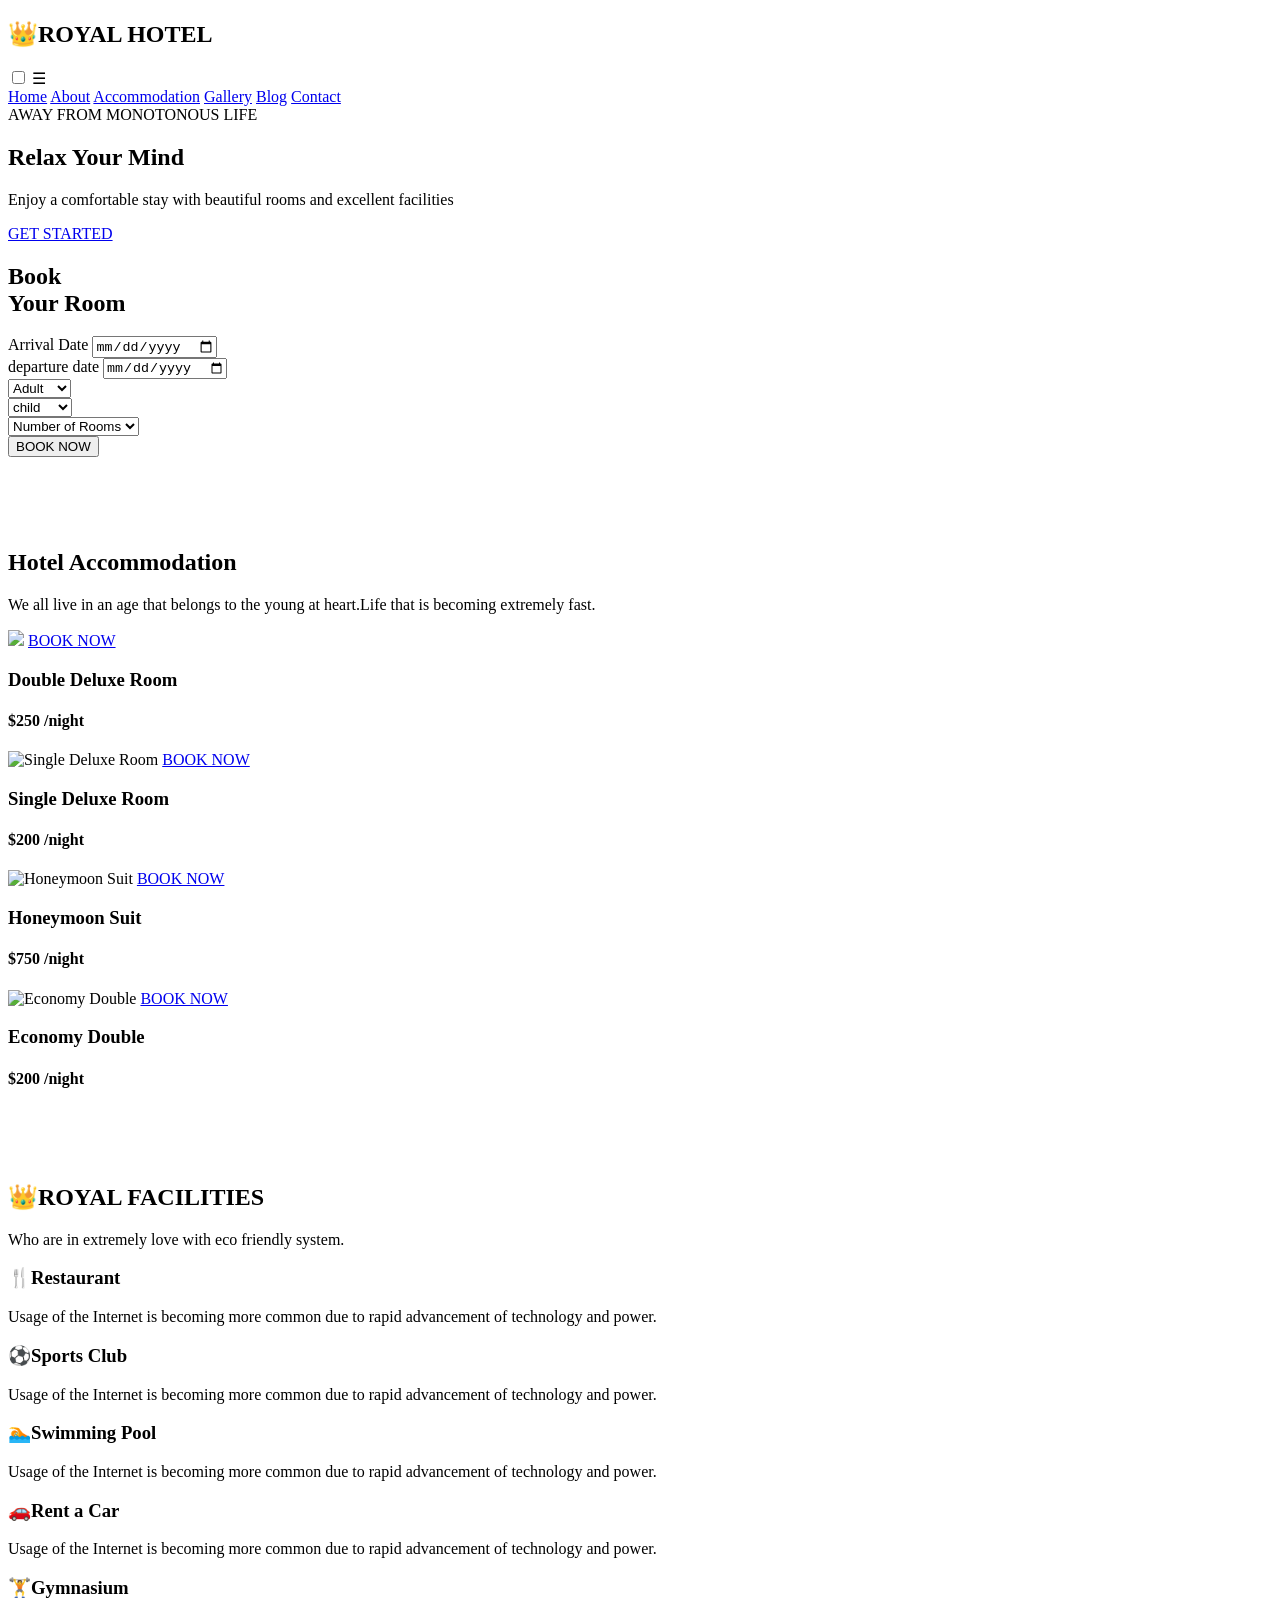
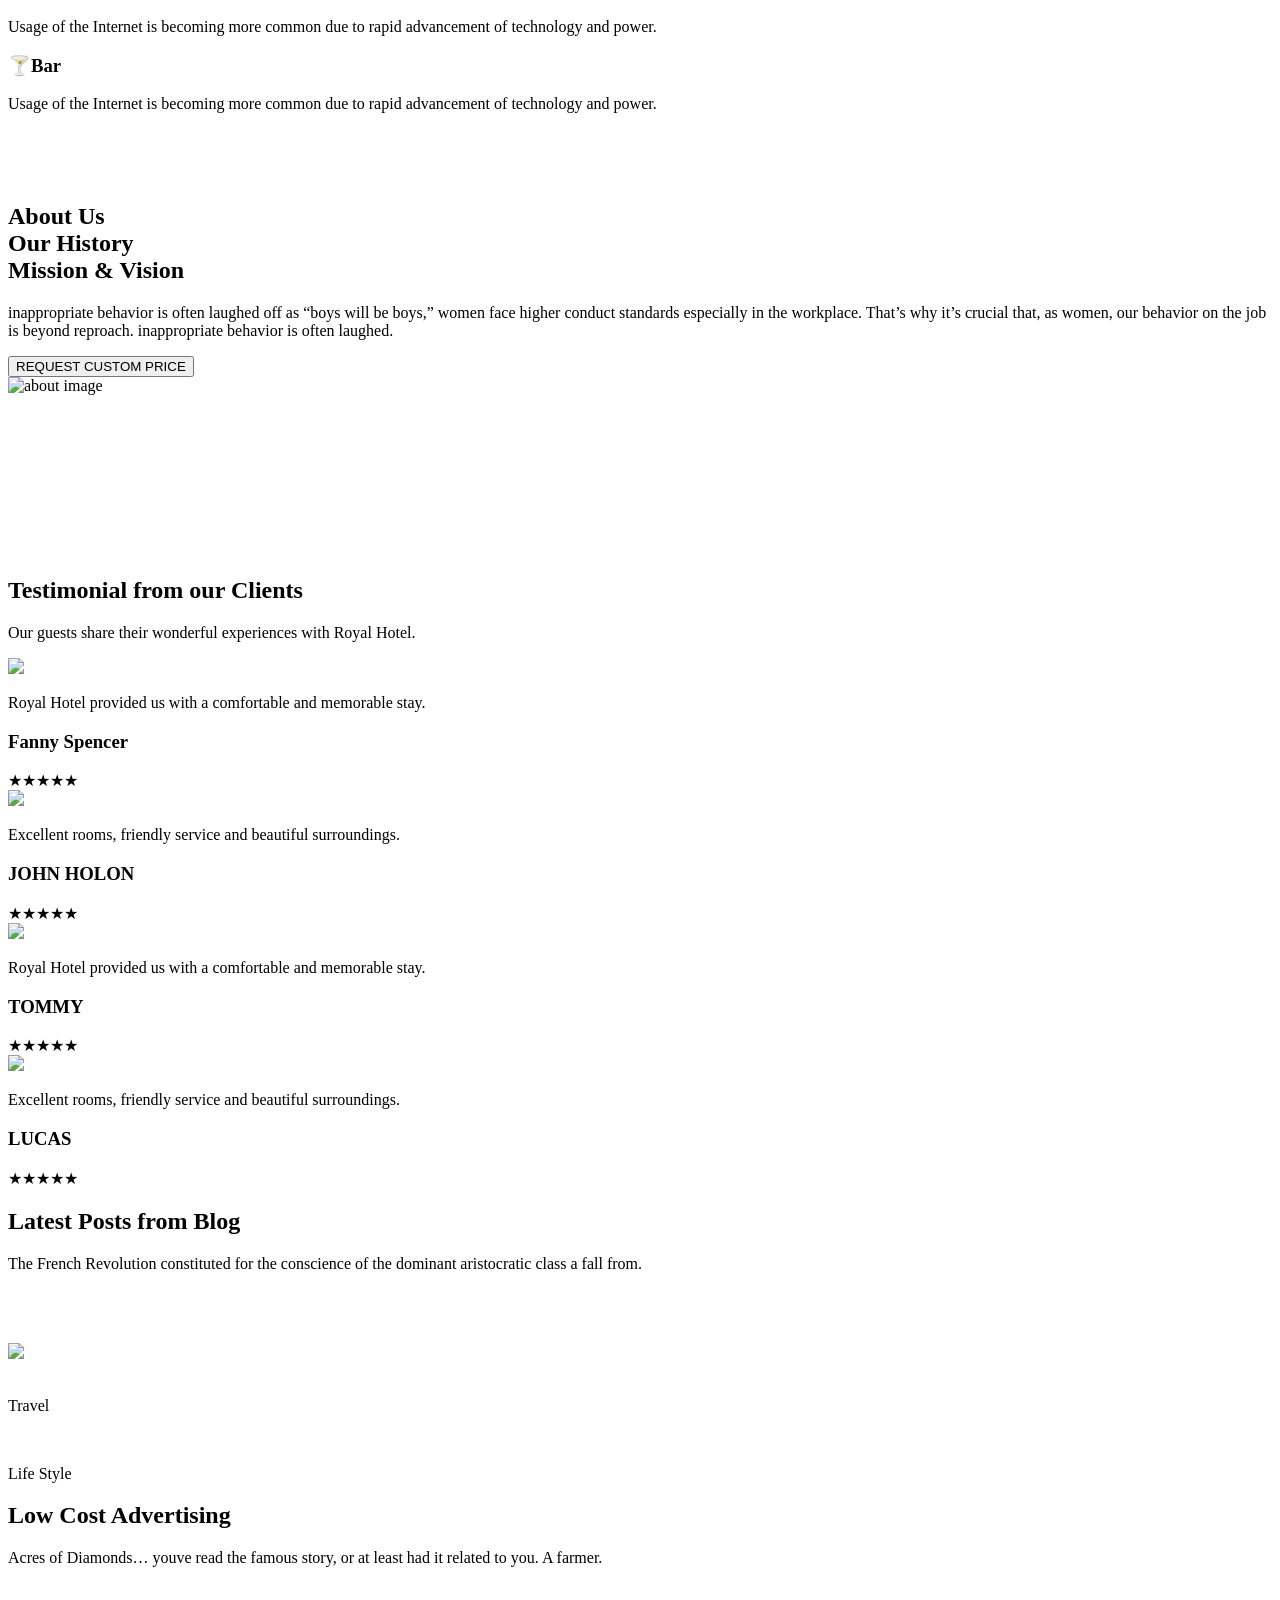
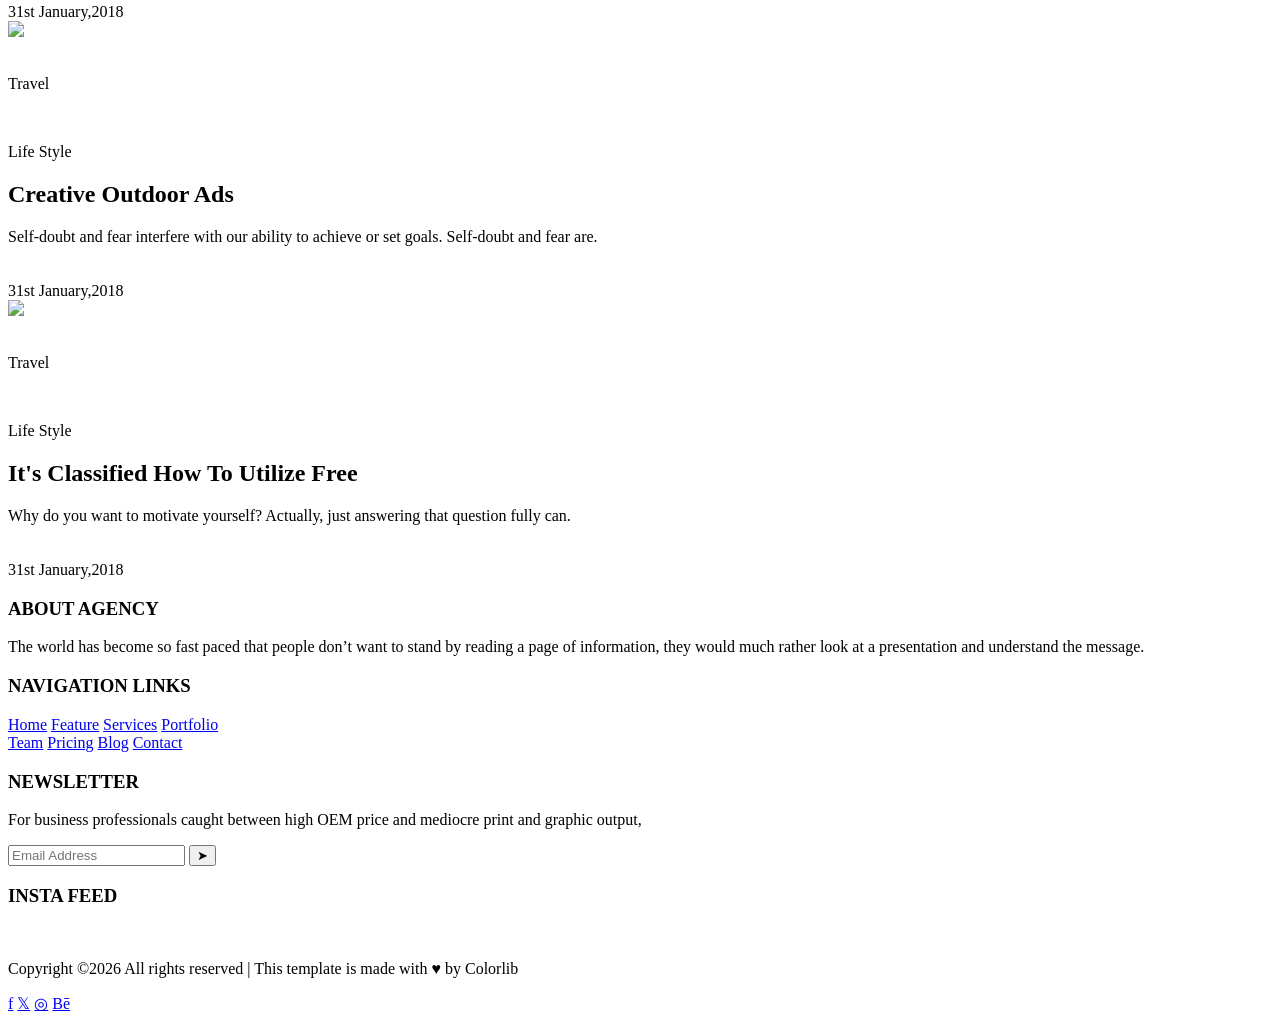
==== index.html @ 791e4717 "Add files via upload" ====
<!DOCTYPE html>
<html lang="en">
<head>
    <meta charset="UTF-8">
    <meta name="viewport" content="width=device-width, initial-scale=1.0">
    <title>ROYAL HOTEl</title>
    <link rel="stylesheet" href="css folder/style.css">
    <link rel="icon" type="image/png" sizes="512X512" href="https://thumbs.dreamstime.com/b/golden-crown-elegant-gold-metal-royal-crowning-transparent-background-vector-realistic-wealth-imperial-jewelry-royalty-159243410.jpg">

</head>
<body>
    <header>
        <nav class="Navbar">
            <div class="logo">
                <h2>👑ROYAL HOTEL</h2>
            </div>
            <input type="checkbox" id="menu-toggle">

    <label for="menu-toggle" class="hamburger">☰</label>

            <div class="navbar">
            <a href="index.html">Home</a> 
            <a href="about.html">About</a>
            <a href="accomandation.html">Accommodation</a>
            <a href="gallery.html">Gallery</a>
            <a href="blog.html">Blog</a>
            <a href="contact.html">Contact</a>
            </div>
        </nav>
</header>
<section class="hero">
    <div class="hero-content">
        AWAY FROM MONOTONOUS LIFE
    <h1>Relax Your Mind</h1>
    <p>Enjoy a comfortable stay with beautiful rooms and excellent facilities</p>
    <a href="#" class="hero-btn">GET STARTED</a>
    </div>
</section>

<section class="booking-box">
    <div class="booking-title">
        <h2>Book<br>Your Room</h2>
    </div>
    <div class="booking-field">
        <label>Arrival Date</label>
        <input type="date">
    </div>
    <div class="booking-field">
    <label>departure date</label>
    <input type="date">
</div>
    <div class="booking-field">
        <select>
            <option>Adult</option>
            <option>1 adult</option>
            <option>2 adult</option>
            <option>3 adult</option>
        </select>
    </div>
    <div class="booking-field">
        <select>
            <option>child</option>
            <option>1 Child</option>
            <option>2 Child</option>
        </select>
    </div>
    <div class="booking-field">
        <select>
            <option>Number of Rooms</option>
            <option>1 rooms</option>
            <option>2 rooms</option>
            <option>3 rooms</option>
        </select>
    </div>
    <button class="book-bts">BOOK NOW</button>
</section>
<br><br><br><br>
<section class="accommodation">
    <div class="section-title">
        <h2>Hotel Accommodation</h2>
        <p> We all live in an age that belongs to the young at heart.Life that is becoming extremely fast.</p>
     </div>
     <div class="room-container">
        <!-- ROOM 1 -->
         <div class="room">
            <div class="room-image">
            <img src="https://technext.github.io/royal/image/room1.jpg">
            <a href="Accommodation.html" class="book-btn">BOOK NOW</a> </div>

            <div class="room-details">

                <h3>Double Deluxe Room</h3>

                <h4>$250 <span>/night</span></h4>

            </div>

        </div>


        <!-- ROOM 2 -->

        <div class="room">

            <div class="room-image">

                <img src="https://technext.github.io/royal/image/room2.jpg"
                    alt="Single Deluxe Room">

                <a href="Accommodation.html" class="book-btn">
                    BOOK NOW
                </a>

            </div>

            <div class="room-details">

                <h3>Single Deluxe Room</h3>

                <h4>$200 <span>/night</span></h4>

            </div>

        </div>


        <!-- ROOM 3 -->

        <div class="room">

            <div class="room-image">

                <img src="https://technext.github.io/royal/image/room3.jpg"
                    alt="Honeymoon Suit">

                <a href="Accommodation.html" class="book-btn">
                    BOOK NOW
                </a>

            </div>

            <div class="room-details">

                <h3>Honeymoon Suit</h3>

                <h4>$750 <span>/night</span></h4>

            </div>

        </div>


        <!-- ROOM 4 -->

        <div class="room">

            <div class="room-image">

                <img src="https://technext.github.io/royal/image/room4.jpg"
                    alt="Economy Double">

                <a href="Accommodation.html" class="book-btn">
                    BOOK NOW
                </a>

            </div>

            <div class="room-details">

                <h3>Economy Double</h3>

                <h4>$200 <span>/night</span></h4>

            </div>

        </div>

    </div>
</section>
<br><br><br>
<section class="facilities">

    <div class="section-title">
        <h2>👑ROYAL FACILITIES</h2>
        <p>Who are in extremely love with eco friendly system.</p>
    </div>

    <div class="facilities-container">

        <div class="facility-card">
            <h3>🍴Restaurant</h3>
            <p>Usage of the Internet is becoming more common due to rapid advancement of technology and power.</p>
        </div>

        <div class="facility-card">
            <h3>⚽Sports Club</h3>
            <p>Usage of the Internet is becoming more common due to rapid advancement of technology and power.</p>
        </div>

        <div class="facility-card">
            <h3>🏊Swimming Pool</h3>
            <p>Usage of the Internet is becoming more common due to rapid advancement of technology and power.</p>
        </div>

        <div class="facility-card">
            <h3>🚗Rent a Car</h3>
            <p>Usage of the Internet is becoming more common due to rapid advancement of technology and power.</p>
        </div>

        <div class="facility-card">
            <h3>🏋️Gymnasium</h3>
            <p>Usage of the Internet is becoming more common due to rapid advancement of technology and power.</p>
        </div>

        <div class="facility-card">
            <h3>🍸Bar</h3>
            <p>Usage of the Internet is becoming more common due to rapid advancement of technology and power.</p>
        </div>
    </div>
</section><br><br><br>
<section class="about-section">
        <div class="about-content">
            <h1>About Us<br>Our History<br>Mission & Vision</h1>
<p>inappropriate behavior is often laughed off as “boys will be boys,” women face higher conduct standards especially in the workplace. That’s why it’s crucial that, as women, our behavior on the job is beyond reproach. inappropriate behavior is often laughed.</p>
    <button>REQUEST CUSTOM PRICE</button>
</div>
<div class="about-image">
<img src="https://technext.github.io/royal/image/about_bg.jpg" alt="about image">
</div>
</section><br><br><br><br><br><br><br><br><br>
<!-- TESTIMONIAL SECTION -->
    <section class="testimonial-section">
        <h1>Testimonial from our Clients</h1>
        <p class="subtitle">
            Our guests share their wonderful experiences with Royal Hotel.
        </p>

        <div class="testimonial-container">

            <div class="testimonial">
                <img src="https://encrypted-tbn0.gstatic.com/images?q=tbn:ANd9GcQZKbvageP5Y-H7W34p2AXwtTNGCJz4rRHNOtoVUEqYRQ&s=10">

                <div>
                    <p>
                        Royal Hotel provided us with a comfortable
                        and memorable stay.
                    </p>

                    <h3>Fanny Spencer</h3>

                    <div class="stars">★★★★★</div>
                </div>
            </div>


            <div class="testimonial">
                <img src="https://encrypted-tbn0.gstatic.com/images?q=tbn:ANd9GcSIEPT-XZ0g7rUNwtc0M5RlXkmaRQcTiWwbFfFu0ZdLd2TphRzA-XcFHOs&s=10">

                <div>
                    <p>
                        Excellent rooms, friendly service and
                        beautiful surroundings.
                    </p>

                    <h3>JOHN HOLON</h3>

                    <div class="stars">★★★★★</div>
                </div>
            </div>

        </div>
        <div class="testimonial-container">

            <div class="testimonial">
                <img src="https://encrypted-tbn0.gstatic.com/images?q=tbn:ANd9GcQZKbvageP5Y-H7W34p2AXwtTNGCJz4rRHNOtoVUEqYRQ&s=10">

                <div>
                    <p>
                        Royal Hotel provided us with a comfortable
                        and memorable stay.
                    </p>

                    <h3>TOMMY</h3>

                    <div class="stars">★★★★★</div>
                </div>
            </div>


            <div class="testimonial">
                <img src="https://encrypted-tbn0.gstatic.com/images?q=tbn:ANd9GcSIEPT-XZ0g7rUNwtc0M5RlXkmaRQcTiWwbFfFu0ZdLd2TphRzA-XcFHOs&s=10">

                <div>
                    <p>
                        Excellent rooms, friendly service and
                        beautiful surroundings.
                    </p>

                    <h3>LUCAS</h3>

                    <div class="stars">★★★★★</div>
                </div>
            </div>

        </div>
    </section>
<!-- LATEST POSTS SECTION -->
    <section class="blog-section">

        <h1>Latest Posts from Blog</h1>

        <p class="subtitle">
            The French Revolution constituted for the conscience of the dominant aristocratic class a fall from.
        </p><br><br><br>

        <div class="blog-container">

            <div class="blog-card">
                <img src="../ROYAL HOTEL/image3.jpeg"><br><br>

                <p>Travel</p> &nbsp;&nbsp; <p>Life Style</p>

                <h2>Low Cost Advertising</h2>

                <span>
                    Acres of Diamonds… youve read the famous story, or at least had it related to you. A farmer.
                </span><br><br><br>
                <span>31st January,2018</span>
            </div>


            <div class="blog-card">
                <img src="https://img.magnific.com/premium-photo/people-summer-holidays-travel-tourism-vacation-concept-woman-swimsuit-sun-hat-from-back-maldives-beach-with-bungalow-background_380164-130097.jpg?semt=ais_hybrid&w=740&q=80"><br><br>

                <p>Travel</p> &nbsp;&nbsp; <p>Life Style</p>

                <h2>Creative Outdoor Ads</h2>

                <span>
                    Self-doubt and fear interfere with our ability to achieve or set goals. Self-doubt and fear are.
                </span><br><br><br>
                <span>31st January,2018</span>
            </div>


            <div class="blog-card">
                <img src="https://encrypted-tbn0.gstatic.com/images?q=tbn:ANd9GcT7RLodJbFkqCrt1FrTlxUYjIrcX0RLRGYCUlT-iMs_1HzHIFR9_eSg6_Q&s=10"><br><br>

                <p>Travel</p> &nbsp;&nbsp; <p>Life Style</p>

                <h2>It's Classified How To Utilize Free</h2>

                <span>
                    Why do you want to motivate yourself? Actually, just answering that question fully can.
                </span><br><br><br>
                <span>31st January,2018</span>
            </div>

        </div>

    </section>
    
    <footer class="footer">
    <div class="footer-container">

        <!-- About -->
        <div class="footer-col">
            <h3>ABOUT AGENCY</h3>
            <p>
                The world has become so fast paced that people don’t want
                to stand by reading a page of information, they would much
                rather look at a presentation and understand the message.
            </p>
        </div>

        <!-- Navigation -->
        <div class="footer-col">
            <h3>NAVIGATION LINKS</h3>

            <div class="footer-links">
                <div>
                    <a href="#">Home</a>
                    <a href="#">Feature</a>
                    <a href="#">Services</a>
                    <a href="#">Portfolio</a>
                </div>

                <div>
                    <a href="#">Team</a>
                    <a href="#">Pricing</a>
                    <a href="#">Blog</a>
                    <a href="#">Contact</a>
                </div>
            </div>
        </div>

        <!-- Newsletter -->
        <div class="footer-col">
            <h3>NEWSLETTER</h3>

            <p>
                For business professionals caught between high OEM price
                and mediocre print and graphic output,
            </p>

            <div class="newsletter">
                <input type="email" placeholder="Email Address">
                <button>➤</button>
            </div>
        </div>

        <!-- Instagram -->
        <div class="footer-col">
            <h3>INSTA FEED</h3>

            <div class="insta-feed">
                <img src="https://technext.github.io/royal/image/instagram/Image-01.jpg" alt="">
                <img src="https://images.stockcake.com/public/1/b/c/1bc24f9c-3f1e-4a32-844a-bb99b4add883_large/kids-enjoying-nature-stockcake.jpg" alt="">
                <img src="https://experiencemyindia.com/wp-content/uploads/2024/11/Taj-Mahal-Agra.jpg" alt="">
                <img src="https://technext.github.io/royal/image/elements/g6.jpg" alt="">
                <img src="https://www.shutterstock.com/image-photo/enjoy-nature-beauty-young-man-260nw-1652056141.jpg" alt="">
                <img src="https://images.stockcake.com/public/9/b/b/9bbe9502-faf6-466a-9438-186e28ea3f13_large/sunrise-mountain-vista-stockcake.jpg" alt="">
                <img src="https://i.pinimg.com/736x/48/69/5f/48695fa3916fba60287be5e49d8ce183.jpg" alt="">
                <img src="https://encrypted-tbn0.gstatic.com/images?q=tbn:ANd9GcTcVfZxLSR0AJ25x2Cvs2iNVqZzNJvycqfra3d4AbKEPQ&s=10" alt="">
            </div>
        </div>

    </div>

    <div class="footer-bottom">
        <p>
            Copyright ©2026 All rights reserved | This template is made with
            ♥ by <span>Colorlib</span>
        </p>

        <div class="social">
            <a href="#">f</a>
            <a href="#">𝕏</a>
            <a href="#">◎</a>
            <a href="#">Bē</a>
        </div>
    </div>
</footer>
</body>
</html>
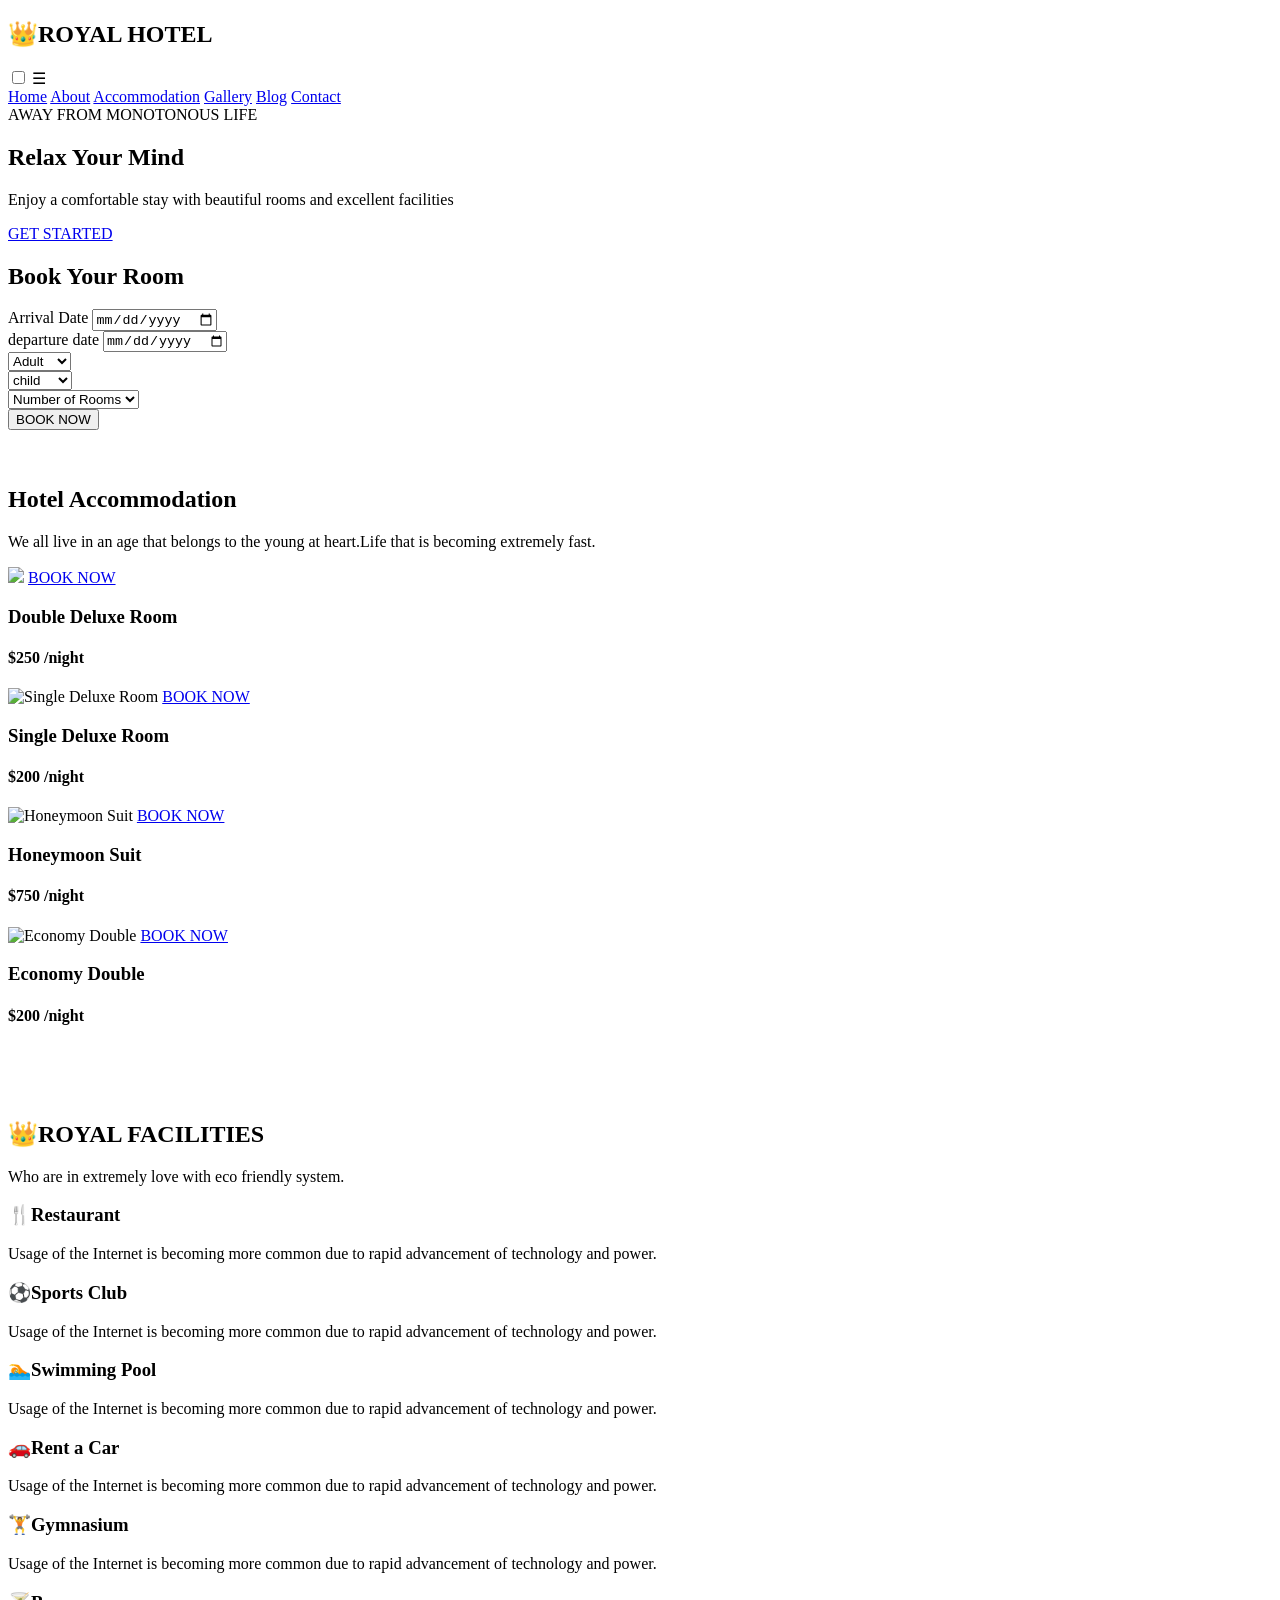
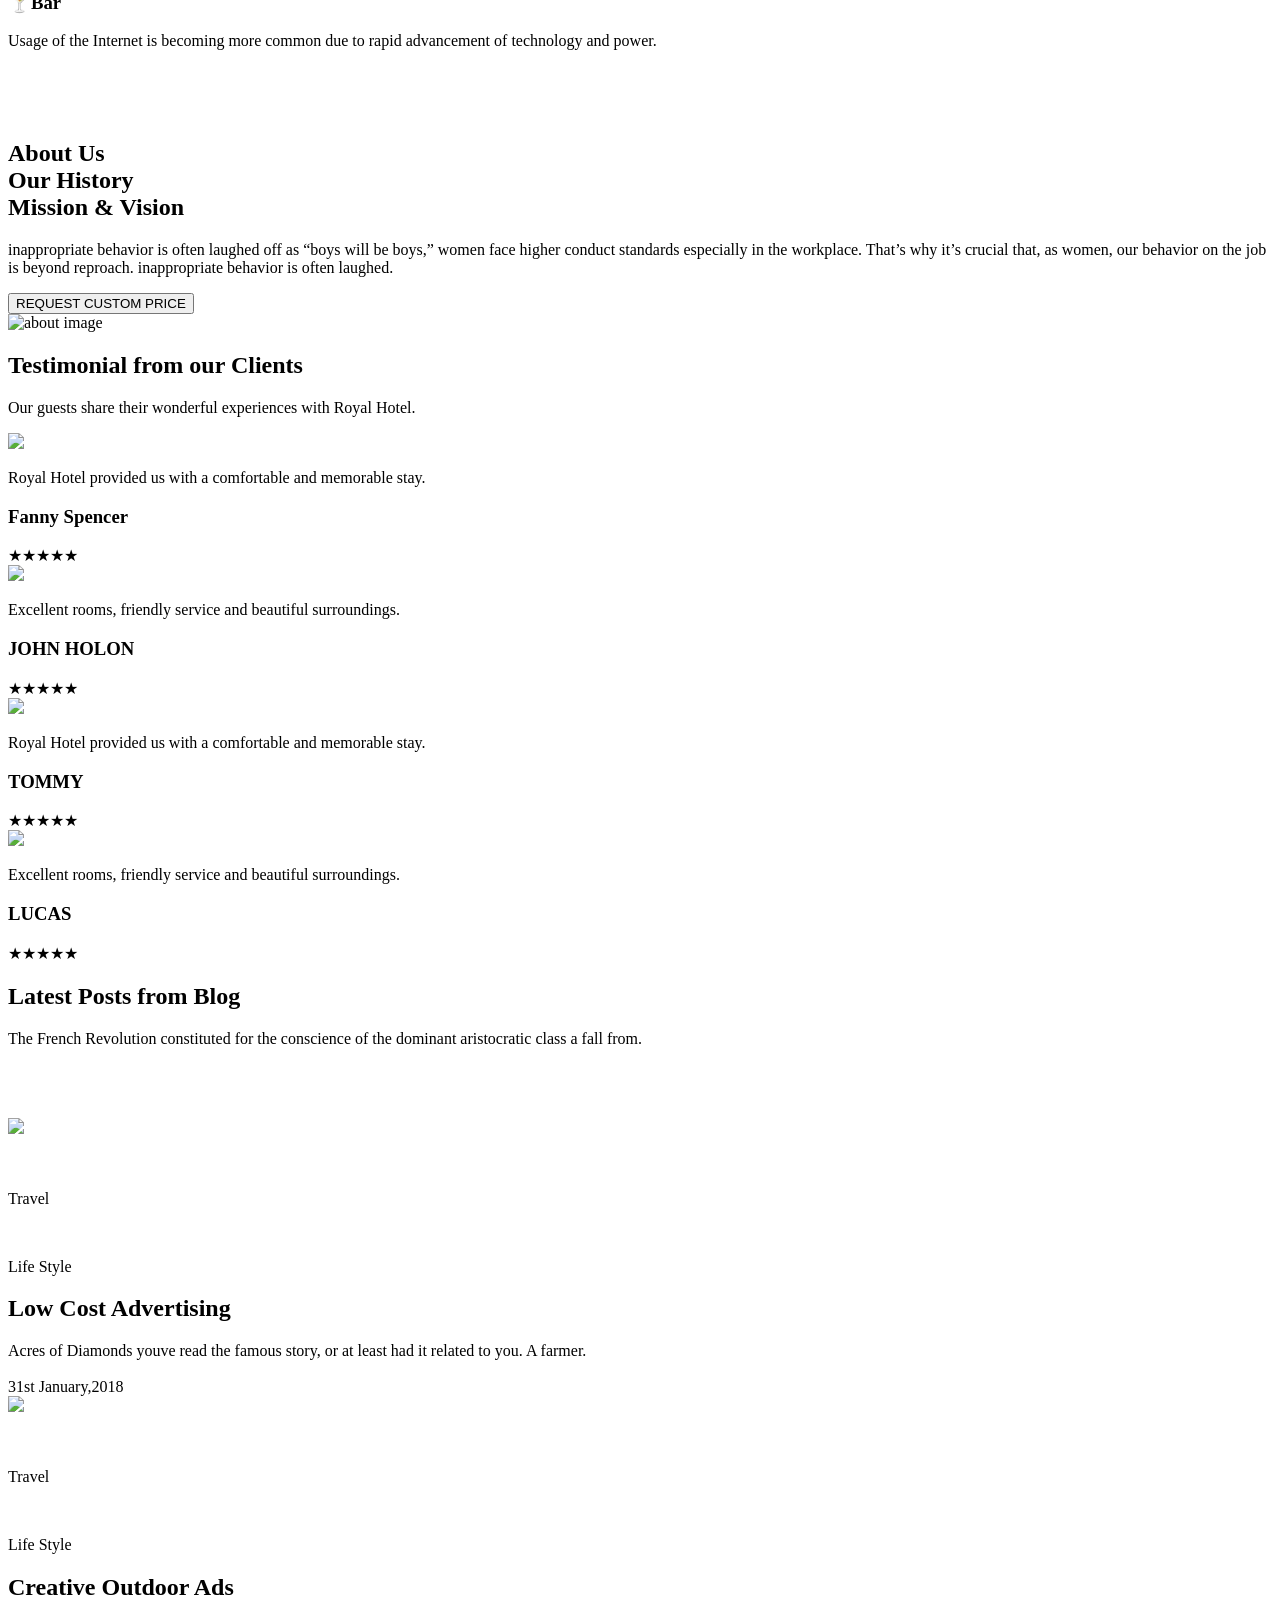
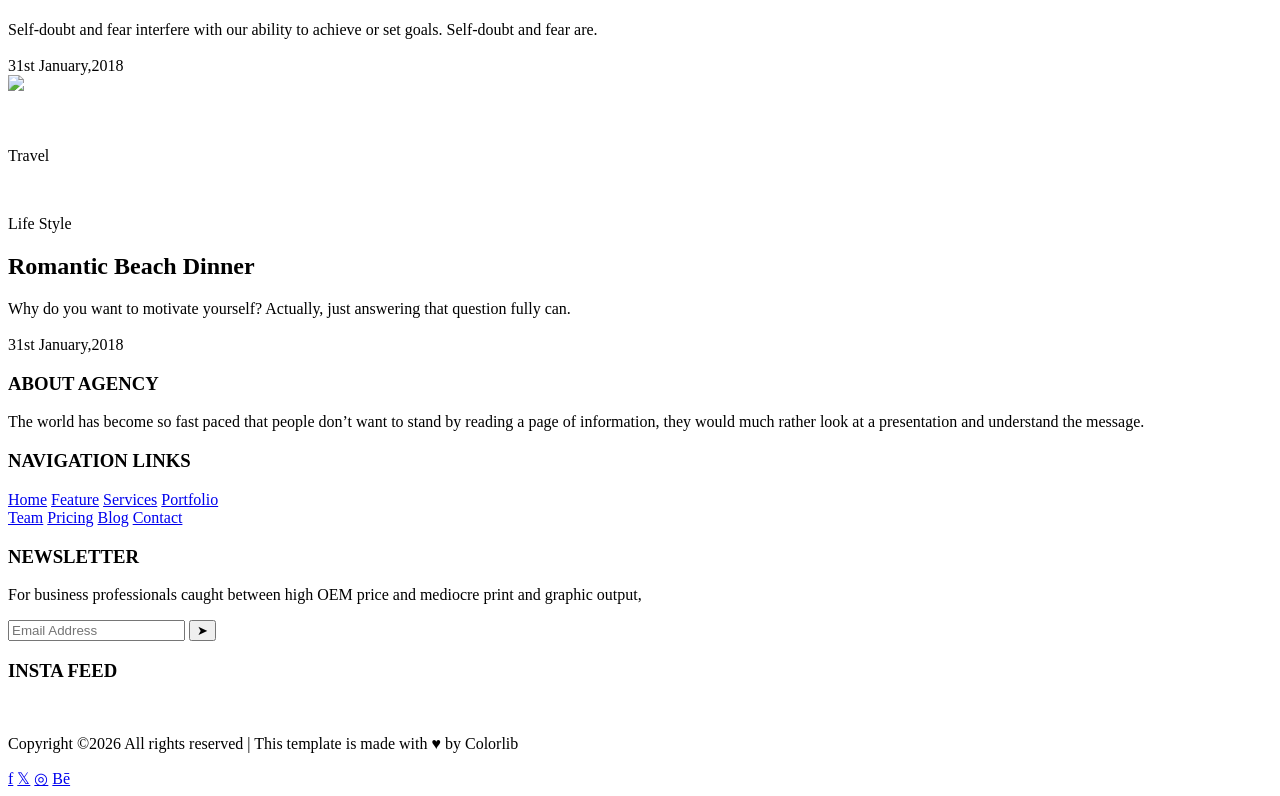
==== commit 3a1affd6: "Add files via upload" ====
--- a/index.html
+++ b/index.html
@@ -39,7 +39,7 @@
 
 <section class="booking-box">
     <div class="booking-title">
-        <h2>Book<br>Your Room</h2>
+        <h2>Book Your Room</h2>
     </div>
     <div class="booking-field">
         <label>Arrival Date</label>
@@ -74,7 +74,7 @@
     </div>
     <button class="book-bts">BOOK NOW</button>
 </section>
-<br><br><br><br>
+<br><br>
 <section class="accommodation">
     <div class="section-title">
         <h2>Hotel Accommodation</h2>
@@ -86,7 +86,6 @@
             <div class="room-image">
             <img src="https://technext.github.io/royal/image/room1.jpg">
             <a href="Accommodation.html" class="book-btn">BOOK NOW</a> </div>
-
             <div class="room-details">
 
                 <h3>Double Deluxe Room</h3>
@@ -218,6 +217,7 @@
         </div>
     </div>
 </section><br><br><br>
+
 <section class="about-section">
         <div class="about-content">
             <h1>About Us<br>Our History<br>Mission & Vision</h1>
@@ -225,9 +225,11 @@
     <button>REQUEST CUSTOM PRICE</button>
 </div>
 <div class="about-image">
-<img src="https://technext.github.io/royal/image/about_bg.jpg" alt="about image">
-</div>
-</section><br><br><br><br><br><br><br><br><br>
+  <img src="https://technext.github.io/royal/image/about_bg.jpg" alt="about image">
+</div>  
+</section>
+
+
 <!-- TESTIMONIAL SECTION -->
     <section class="testimonial-section">
         <h1>Testimonial from our Clients</h1>
@@ -304,7 +306,8 @@
 
         </div>
     </section>
-<!-- LATEST POSTS SECTION -->
+
+    <!-- LATEST POSTS SECTION -->
     <section class="blog-section">
 
         <h1>Latest Posts from Blog</h1>
@@ -316,21 +319,21 @@
         <div class="blog-container">
 
             <div class="blog-card">
-                <img src="../ROYAL HOTEL/image3.jpeg"><br><br>
+                <img src="../ROYAL HOTEL/assets/image3.png"><br><br><br>
 
                 <p>Travel</p> &nbsp;&nbsp; <p>Life Style</p>
 
                 <h2>Low Cost Advertising</h2>
 
                 <span>
-                    Acres of Diamonds… youve read the famous story, or at least had it related to you. A farmer.
-                </span><br><br><br>
+                    Acres of Diamonds youve read the famous story, or at least had it related to you. A farmer.
+                </span><br><br>
                 <span>31st January,2018</span>
             </div>
 
 
             <div class="blog-card">
-                <img src="https://img.magnific.com/premium-photo/people-summer-holidays-travel-tourism-vacation-concept-woman-swimsuit-sun-hat-from-back-maldives-beach-with-bungalow-background_380164-130097.jpg?semt=ais_hybrid&w=740&q=80"><br><br>
+                <img src="https://img.magnific.com/premium-photo/people-summer-holidays-travel-tourism-vacation-concept-woman-swimsuit-sun-hat-from-back-maldives-beach-with-bungalow-background_380164-130097.jpg?semt=ais_hybrid&w=740&q=80"><br><br><br>
 
                 <p>Travel</p> &nbsp;&nbsp; <p>Life Style</p>
 
@@ -338,21 +341,21 @@
 
                 <span>
                     Self-doubt and fear interfere with our ability to achieve or set goals. Self-doubt and fear are.
-                </span><br><br><br>
+                </span><br><br>
                 <span>31st January,2018</span>
             </div>
 
 
             <div class="blog-card">
-                <img src="https://encrypted-tbn0.gstatic.com/images?q=tbn:ANd9GcT7RLodJbFkqCrt1FrTlxUYjIrcX0RLRGYCUlT-iMs_1HzHIFR9_eSg6_Q&s=10"><br><br>
+                <img src="https://encrypted-tbn0.gstatic.com/images?q=tbn:ANd9GcT7RLodJbFkqCrt1FrTlxUYjIrcX0RLRGYCUlT-iMs_1HzHIFR9_eSg6_Q&s=10"><br><br><br>
 
                 <p>Travel</p> &nbsp;&nbsp; <p>Life Style</p>
 
-                <h2>It's Classified How To Utilize Free</h2>
+                <h2>Romantic Beach Dinner</h2>
 
                 <span>
                     Why do you want to motivate yourself? Actually, just answering that question fully can.
-                </span><br><br><br>
+                </span><br><br>
                 <span>31st January,2018</span>
             </div>
 
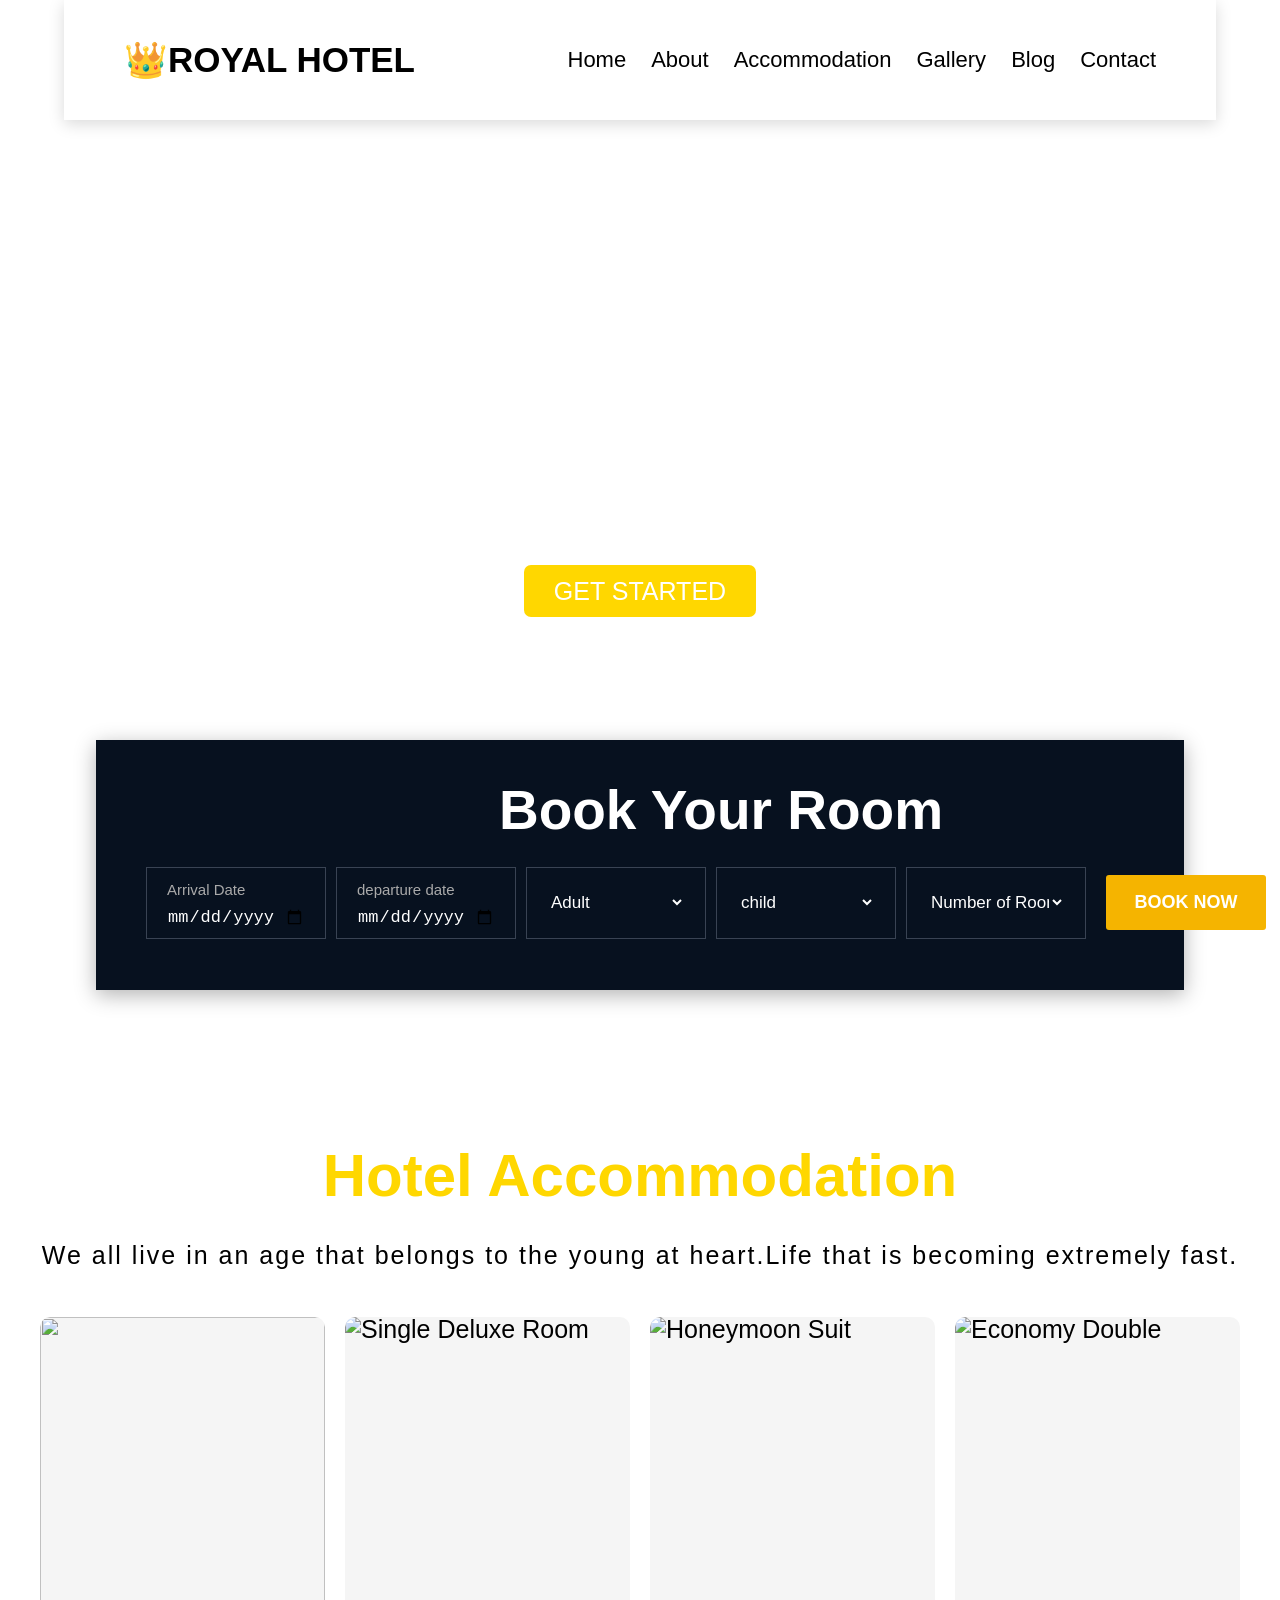
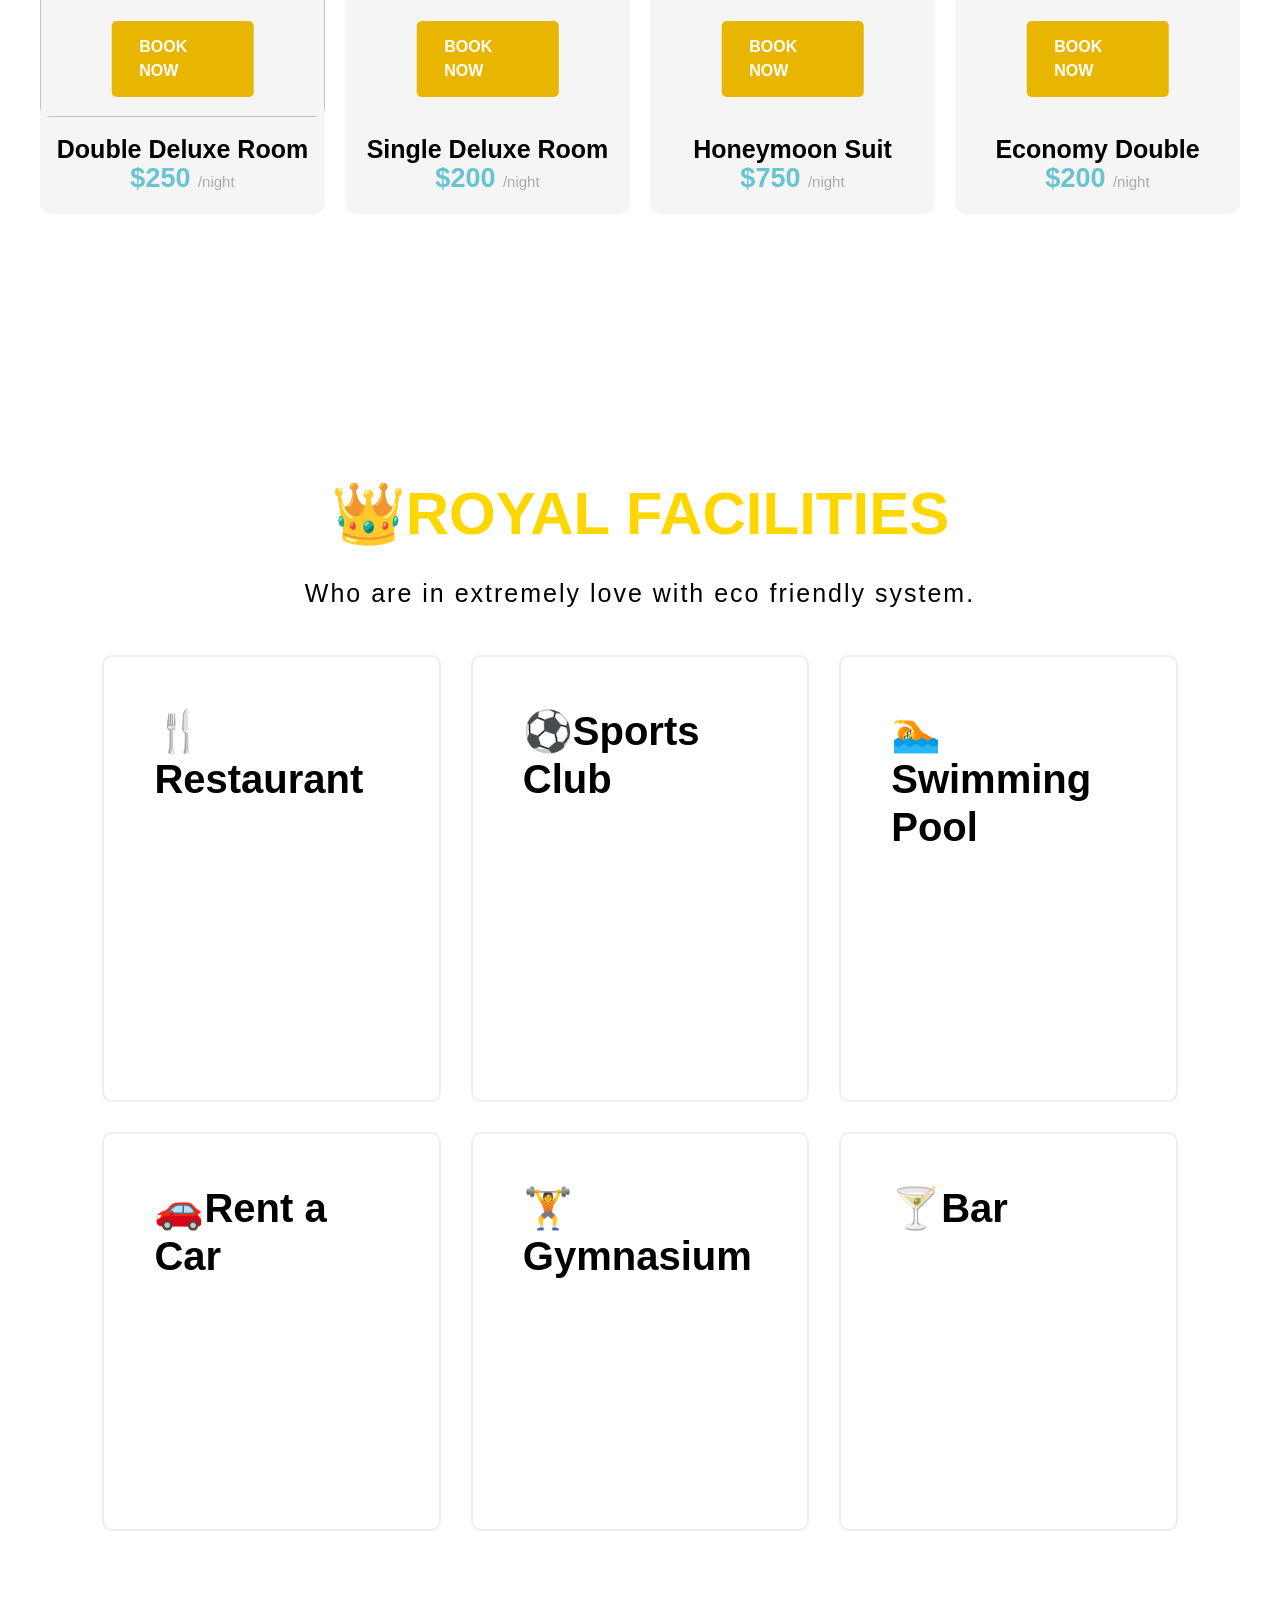
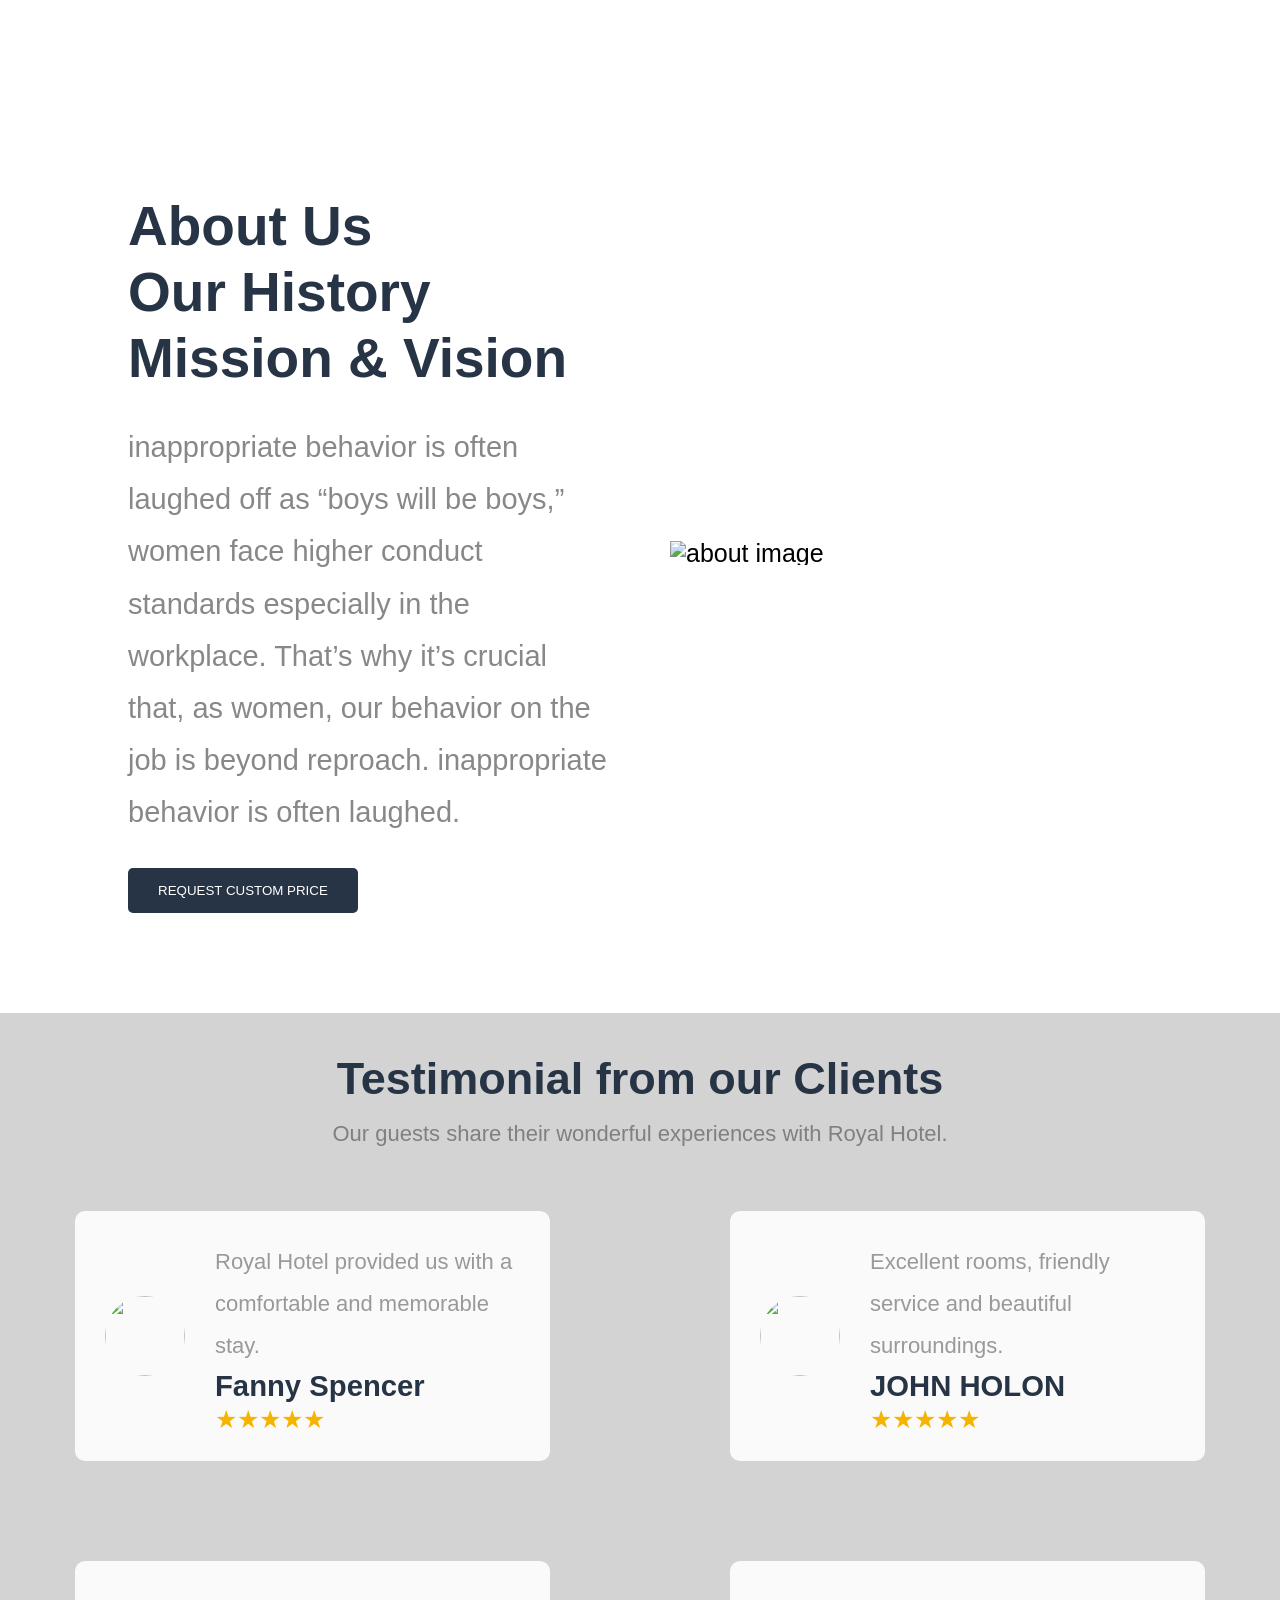
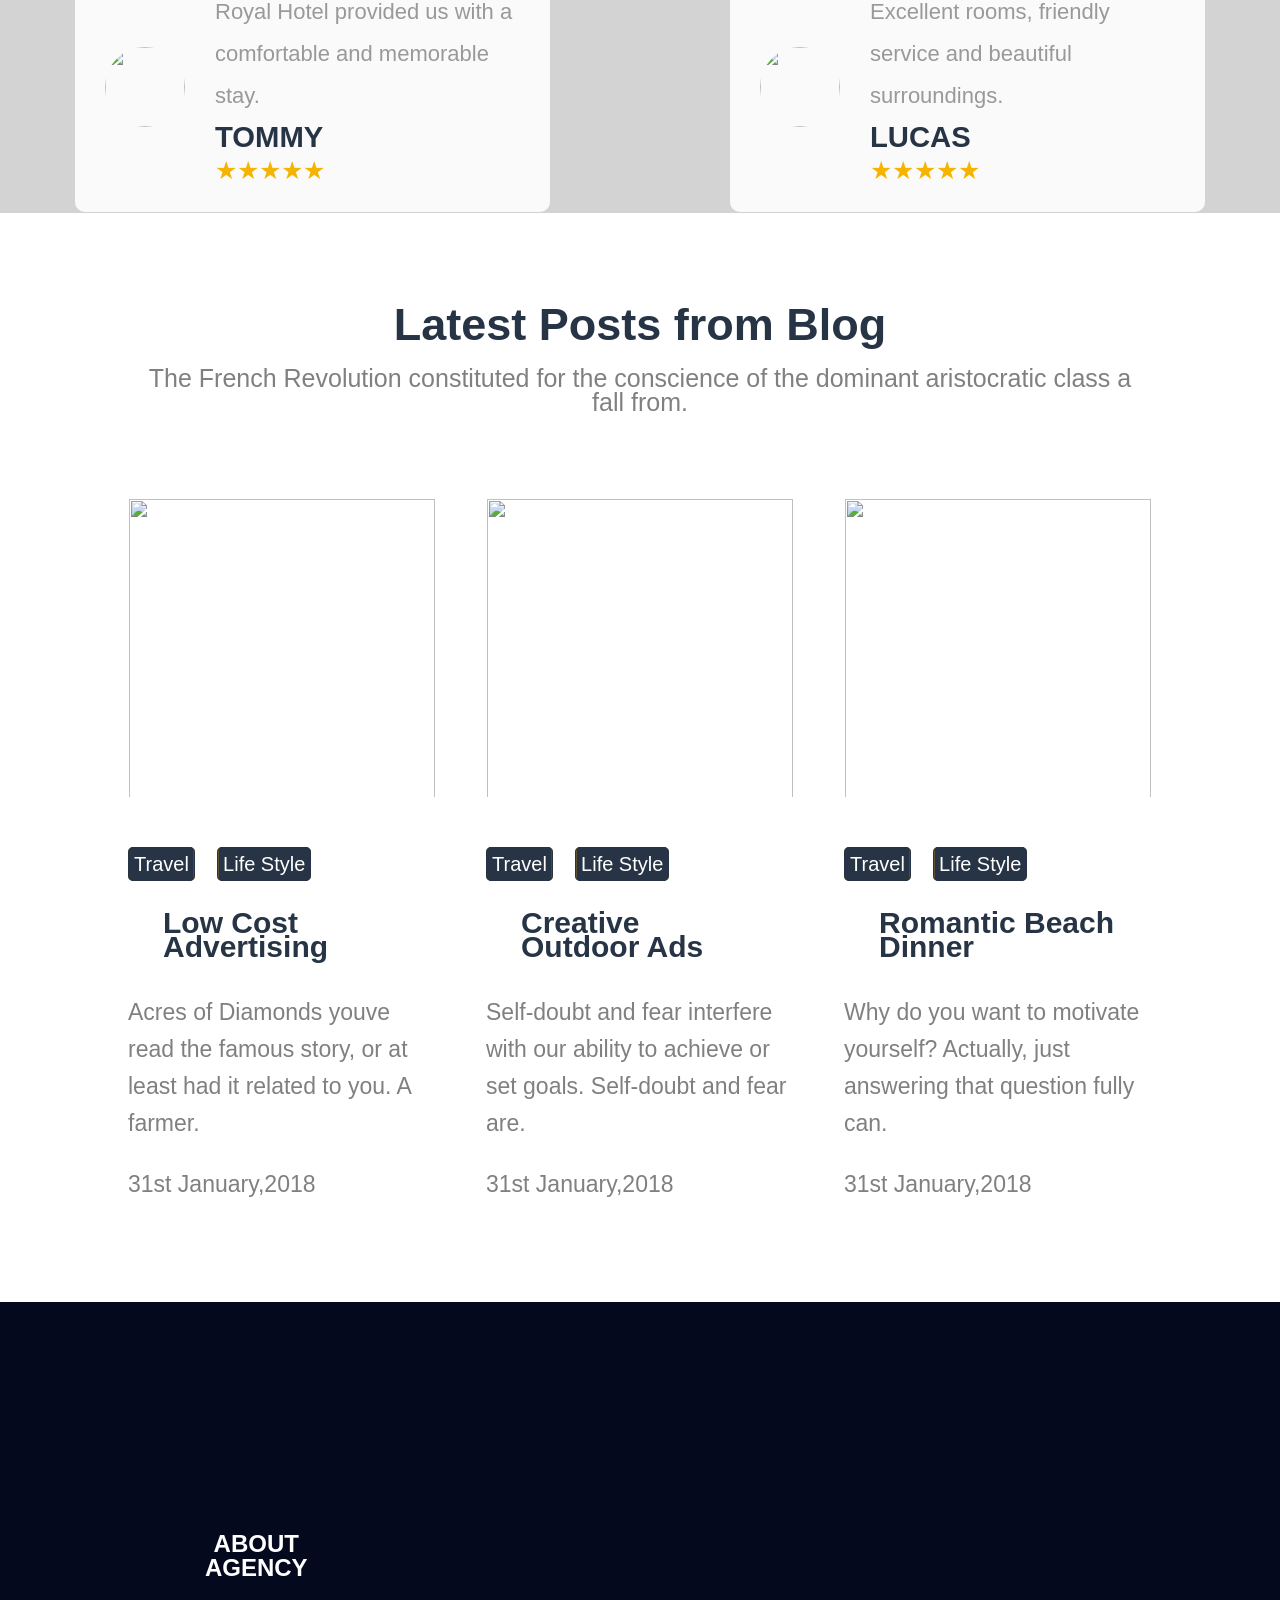
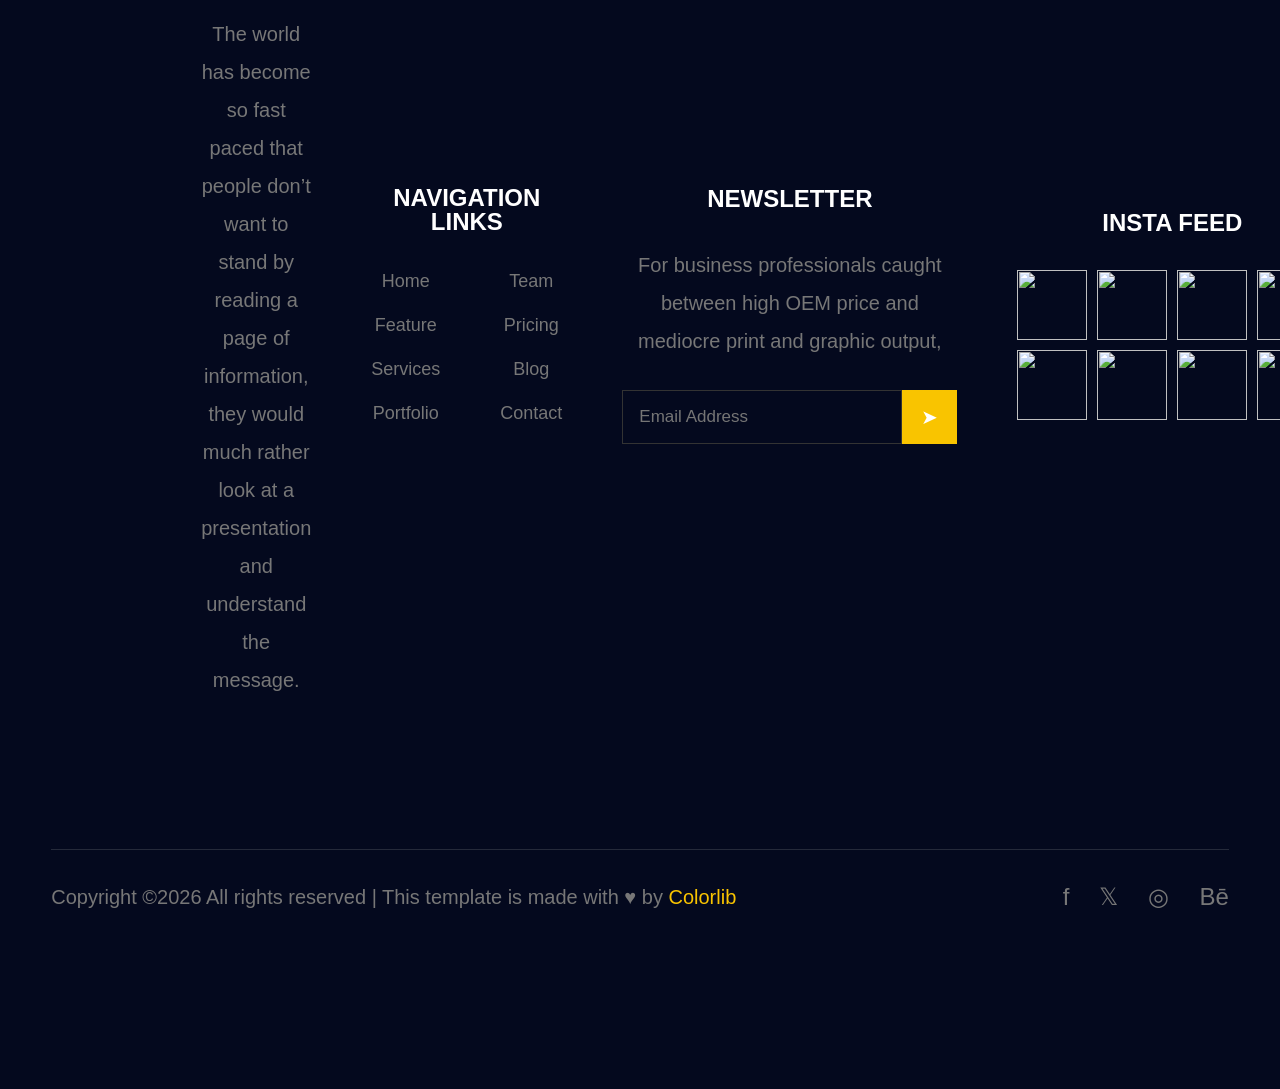
==== commit 4985610d: "Refactor index.html for consistency and clarity Updated HTML structure and fixed minor issues." ====
--- a/index.html
+++ b/index.html
@@ -4,7 +4,7 @@
     <meta charset="UTF-8">
     <meta name="viewport" content="width=device-width, initial-scale=1.0">
     <title>ROYAL HOTEl</title>
-    <link rel="stylesheet" href="css folder/style.css">
+    <link rel="stylesheet" href="style.css">
     <link rel="icon" type="image/png" sizes="512X512" href="https://thumbs.dreamstime.com/b/golden-crown-elegant-gold-metal-royal-crowning-transparent-background-vector-realistic-wealth-imperial-jewelry-royalty-159243410.jpg">
 
 </head>
@@ -445,4 +445,4 @@
     </div>
 </footer>
 </body>
-</html>+</html>
--- a/style.css
+++ b/style.css
@@ -0,0 +1,1643 @@
+
+@import url('https://fonts.googleapis.com/css2?family=Poppins:wght@300;400;500;600;700&display=swap');
+
+* {
+    margin: 0;
+    padding: 0;
+    box-sizing: border-box;
+}
+
+html,body {
+    width: 100%;
+    max-width: 100%;
+    overflow-x: hidden;
+}
+
+body {
+    font-family: 'Poppins', sans-serif;
+    line-height: 24px;
+    font-size: 25px;
+    font-weight: 300;
+}
+
+/* ================= NAVBAR ================= */
+
+.Navbar {
+    position: fixed;
+    top: 0;
+    left: 5%;
+    z-index: 1000;
+    width: 90%;
+    height: 120px;
+    margin: 0 auto;
+    background-color: white;
+    display: flex;
+    align-items: center;
+    justify-content: space-between;
+    padding: 0 60px;
+    transition: 0.5s ease;
+    box-shadow: 0 4px 15px rgba(0, 0, 0, 0.15);
+}
+
+.logo h2 {
+    font-size: 35px;
+    color: black;
+    font-weight: 600;
+}
+
+#menu-toggle {
+    display:none;
+}
+
+.hamburger {
+    display:none;
+}
+
+.navbar {
+    display: flex;
+    list-style: none;
+    gap: 25px;
+}
+
+.navbar a {
+    text-decoration: none;
+    color: black;
+    font-size: 22px;
+    font-weight: 500;
+}
+
+.navbar a:hover {
+    color: skyblue;
+}
+
+
+/* ================= HERO ================= */
+
+.hero {
+    position: relative;
+    height: 110vh;
+    width: 100%;
+    padding: 100px 40px;
+    min-height: 650px;
+    background-image: url(../assets/image4.png);
+    background-size: cover;
+    background-position: center;
+    display: flex;
+    justify-content: center;
+    align-items: center;
+    text-align: center;
+}
+
+.hero-content {
+    color: white;
+    font-weight: 500;
+}
+
+.hero-content p:first-child {
+    font-size: 14px;
+    letter-spacing: 3px;
+}
+
+.hero-content h1 {
+    font-size: 95px;
+    margin: 45px 0;
+    font-weight: 600;
+}
+
+.hero-content p {
+    font-size: 20px;
+    font-weight: 500;
+}
+
+.hero-btn {
+    display: inline-block;
+    margin-top: 30px;
+    padding: 14px 30px;
+    color: white;
+    text-decoration: none;
+    background: linear-gradient(to right, orange 50%, transparent 50%);
+    background-size: 200% 100%;
+    background-position: right;
+    background-color: gold;
+    transition: 0.5s ease;
+    font-weight: 500;
+    border-radius: 7px;
+}
+
+.hero-btn:hover {
+    background-position: left;
+}
+
+
+/* ================= BOOKING ================= */
+
+.booking-box {
+    width: 85%;
+    height: 250px;
+    max-width: 1200px;
+    margin: -250px auto 0;
+    background-color: #07111f;
+    position: relative;
+    z-index: 10;
+    display: grid;
+    grid-template-columns: 180px 180px 180px 180px 180px 220px;
+    grid-template-rows: 70px 55px;
+    align-items: center;
+    gap: 10px;
+    padding: 50px;
+    box-shadow: 0 5px 20px rgba(0, 0, 0, 0.3);
+}
+
+.booking-title {
+    grid-column: 1 / -1;
+    text-align: center;
+    margin-right: 20px;
+    margin-top: -80px;
+    margin-bottom: -50px;
+}
+
+.booking-title h2 {
+    color: white;
+    font-size: 55px;
+    line-height: 1.2;
+}
+
+.booking-field {
+    width: 180px;
+    height: 55px;
+    border: 1px solid #394353;
+    padding: 35px 20px;
+    display: flex;
+    flex-direction: column;
+    justify-content: center;
+    margin-bottom: -50px;
+    margin-top: -40px;
+}
+
+.booking-field label {
+    color: #aaa;
+    font-size: 15px;
+    margin-bottom: 5px;
+}
+
+.booking-field input,
+.booking-field select {
+    background: transparent;
+    border: none;
+    outline: none;
+    color: white;
+    font-size: 17px;
+}
+
+.booking-field select option {
+    color: black;
+}
+
+.book-bts {
+    width: 160px;
+    height: 55px;
+    background-color: #f5b400;
+    color: white;
+    border: none;
+    font-size: 18px;
+    font-weight: bold;
+    cursor: pointer;
+    border-radius: 3px;
+    margin-left: 10px;
+    margin-bottom: -40px;
+    padding: 10px 20px;
+    text-align: center;
+    margin-top: -30px;
+
+}
+
+.book-bts:hover {
+    background-color: #d99d00;
+}
+
+
+/* ================= ACCOMMODATION ================= */
+
+.accommodation {
+    padding: 80px 40px;
+    background-color: white;
+}
+
+.section-title {
+    text-align: center;
+    margin-bottom: 50px;
+}
+
+.section-title p {
+    color: black;
+    font-size: 25px;
+    letter-spacing: 2px;
+    margin-top: 28px;
+}
+
+.section-title h2 {
+    color: gold;
+    font-size: 60px;
+    margin: 19px 0;
+    font-weight: bold;
+    line-height: 1.3;
+}
+
+.section-title span {
+    color: #777;
+    font-size: 24px;
+}
+
+.room-container {
+    width: 100%;
+    max-width: 1600px;
+    margin: 30px auto 0;
+    display: grid;
+    grid-template-columns: repeat(4, 1fr);
+    gap: 20px;
+}
+
+.room {
+    min-width: 0;
+    overflow: hidden;
+    background-color: whitesmoke;
+    border-radius: 10px;
+}
+
+.room-image {
+    position: relative;
+    overflow: hidden;
+}
+
+.room img {
+    width: 100%;
+    height: 400px;
+    object-fit: cover;
+    display: block;
+    transition: transform 0.5s ease;
+    border-radius: 10px;
+}
+
+.room:hover img {
+    transform: scale(1.1);
+}
+
+.book-btn {
+    position: absolute;
+    left: 50%;
+    bottom: 20px;
+    transform: translateX(-50%);
+    background-color: #e8b600;
+    color: white;
+    padding: 14px 28px;
+    text-decoration: none;
+    font-size: 16px;
+    font-weight: bold;
+    z-index: 2;
+    border-radius: 5px;
+}
+
+.book-btn:hover {
+    background-color: #c99d00;
+}
+
+.room-details {
+    text-align: center;
+    padding: 15px 5px;
+}
+
+.room-details h3 {
+    font-size: 25px;
+    margin: 5px 0;
+}
+
+.room-details h4 {
+    color: #69c4d1;
+    font-size: 27px;
+    margin: 5px 0;
+}
+
+.room-details h4 span {
+    color: #aaa;
+    font-size: 15px;
+    font-weight: normal;
+}
+
+
+/* ================= FACILITIES ================= */
+
+.facilities {
+    padding: 90px 8%;
+    background-image: url(../assets/gemini6.png);
+    background-size: cover;
+    background-position: center;
+}
+
+.facilities-container {
+    max-width: 1200px;
+    margin: 0 auto;
+    display: grid;
+    grid-template-columns: repeat(3, 1fr);
+    gap: 30px;
+}
+
+.facility-card {
+    padding: 50px;
+    border: 2px solid #eee;
+    border-radius: 10px;
+    color: black;
+}
+
+.facility-card h3 {
+    margin-bottom: 15px;
+    font-size: 40px;
+    color: black;
+    line-height: 1.2;
+}
+
+.facility-card p {
+    color: white;
+    line-height: 1.6;
+    font-size: 23px;
+}
+
+
+/* ================= ABOUT US ================= */
+
+.about-section {
+    width: 80%;
+    margin: 100px auto;
+    display: flex;
+    align-items: center;
+    justify-content: space-between;
+    gap: 60px;
+}
+
+.about-content {
+    width: 100%;
+}
+
+.about-content h1 {
+    font-size: 55px;
+    line-height: 1.2;
+    color: #263445;
+}
+
+.about-content p {
+    color: #888;
+    line-height: 1.8;
+    margin: 30px 0;
+    font-size: 29px;
+}
+
+.about-content button {
+    background: #263445;
+    color: white;
+    border: none;
+    padding: 15px 30px;
+    cursor: pointer;
+    border-radius: 5px;
+}
+
+.about-content button:hover {
+    background-color: #f5b400;
+}
+
+.about-image {
+    width: 100%;
+}
+
+.about-image img {
+    width: 100%;
+    height: 500px;
+    object-fit: cover;
+}
+
+
+/* ================= TESTIMONIAL ================= */
+
+.testimonial-section {
+    width: 100%;
+    height: 800px;
+    margin: 100px auto;
+    padding: 25px;
+    text-align: center;
+    background-color: lightgray;
+}
+
+.testimonial-section h1,
+.blog-section h1 {
+    font-size: 45px;
+    color: #263445;
+    margin: 29px;
+}
+
+.subtitle {
+    color: #999;
+    margin-bottom: 50px;
+}
+.testimonial-section p{
+    font-size: 22px;
+    line-height: 1.3;
+}
+
+.testimonial-container {
+    display: flex;
+    gap: 80px;
+    justify-content: center;
+}
+
+.testimonial {
+    width: 45%;
+    display: flex;
+    align-items: center;
+    gap: 30px;
+    text-align: left;
+    padding: 30px;
+    background: #fafafa;
+    margin: 50px;
+    border-radius: 10px;
+}
+
+.testimonial img {
+    width: 80px;
+    height: 80px;
+    border-radius: 50%;
+    object-fit: cover;
+}
+
+.testimonial p {
+    color: #999;
+    line-height: 1.9;
+}
+
+.testimonial h3 {
+    color: #263445;
+    line-height: 1.4;
+}
+
+.stars {
+    color: #f5b400;
+}
+
+
+/* ================= BLOG ================= */
+
+.blog-section {
+    width: 80%;
+    margin: 100px auto;
+    text-align: center;
+    font-size: 20px;
+}
+
+.subtitle {
+    color: grey;
+    font-size: 25px;
+    margin: 12px;
+}
+
+.blog-container {
+    display: flex;
+    gap: 50px;
+}
+
+.blog-card {
+    width: 33.33%;
+    text-align: left;
+}
+
+.blog-card img {
+    width: 100%;
+    height: 300px;
+    object-fit: cover;
+    border: 1px solid white;
+    transition: transform 0.8s ease;
+}
+
+.blog-card:hover img {
+    filter: drop-shadow(0 0 15px);
+    animation: cinematic 2s ease-in-out;
+}
+
+@keyframes cinematic {
+    0% {
+        transform: scale(1.1) translateX(-15px);
+    }
+
+    100% {
+        transform: scale(1.1) translateX(15px);
+    }
+}
+
+.blog-card p {
+    color: white;
+    margin-top: 20px;
+    display: inline;
+    border: 1px solid #263445;
+    padding: 5px;
+    font-size: 20px;
+    background: linear-gradient(to right, orange 50%, transparent 50%);
+    background-size: 200% 100%;
+    background-color:#263445;
+    background-position: right;
+    border-radius: 5px;
+    transition: 0.5s;
+    font-family:Arial, sans-serif;
+}
+
+.blog-card p:hover {
+    background-position: left;
+}
+
+.blog-card h2 {
+    color: #263445;
+    margin: 35px;
+    text-align:left;
+    font-family: Arial, Helvetica, sans-serif;
+}
+
+.blog-card span {   
+    color: gray;
+    line-height: 1.6;
+    font-size: 23px;
+    font-family: Arial,sans-serif;
+}
+
+
+/* ================= FOOTER ================= */
+.footer {
+    background: #04091e;
+    color: #777;
+    padding: 80px 4% 30px;
+    text-align: center;
+    align-items: center;
+    justify-content: center;
+    padding-bottom: 180px;
+}
+
+.footer-container {
+    max-width: 1400px;
+    margin: 150px;
+    display: grid;
+    align-items: center;
+    grid-template-columns: 1.2fr 1.2fr 1.2fr 1fr;
+    gap: 60px;
+}
+
+.footer-col h3 {
+    color: white;
+    font-size: 24px;
+    margin-bottom: 35px;
+}
+
+.footer-col p {
+    font-size: 20px;
+    line-height: 1.9;
+}
+
+.footer-links {
+    display: flex;
+    gap: 60px;
+}
+
+.footer-links a {
+    display: block;
+    color: #777;
+    text-decoration: none;
+    margin-bottom: 20px;
+    font-size: 18px;
+}
+
+.footer-links a:hover {
+    color: orange;
+}
+
+.newsletter {
+    display: flex;
+    margin-top: 30px;
+}
+
+.newsletter input {
+    width: 280px;
+    padding: 16px;
+    background: transparent;
+    border: 1px solid #333;
+    color: white;
+    outline: none;
+    font-size: 17px;
+}
+
+.newsletter button {
+    width: 55px;
+    border: none;
+    background: #f9c400;
+    color: white;
+    font-size: 20px;
+    cursor: pointer;
+}
+
+.insta-feed {
+    display: grid;
+    grid-template-columns: repeat(4, 1fr);
+    gap: 10px;
+}
+
+.insta-feed img {
+    width: 70px;
+    height: 70px;
+    object-fit: cover;
+}
+
+.footer-bottom {
+    max-width: 1400px;
+    margin: 60px auto 0;
+    padding-top: 35px;
+    border-top: 1px solid #252a3a;
+    display: flex;
+    justify-content: space-between;
+    align-items: center;
+    font-size: 20px;
+}
+
+.footer-bottom span {
+    color: #f9c400;
+}
+
+.social {
+    display: flex;
+    gap: 30px;
+}
+
+.social a {
+    color: #777;
+    text-decoration: none;
+    font-size: 24px;
+}
+
+.social a:hover {
+    color: white;
+}
+
+
+
+/* =========================================
+   TABLET RESPONSIVE
+   ========================================= */
+
+@media (min-width: 768px) and (max-width: 1024px) {
+
+    /* NAVBAR */
+
+    .Navbar {
+        width: 94%;
+        left: 3%;
+        height: 75px;
+        padding: 0 25px;
+    }
+
+    .logo h2 {
+        font-size: 25px;
+    }
+
+    #menu-toggle {
+        display: none;
+    }
+
+    .hamburger {
+        display: block;
+        font-size: 30px;
+        cursor: pointer;
+        color: black;
+        z-index: 1002;
+    }
+
+    .navbar {
+        display: none;
+        position: absolute;
+        top: 75px;
+        left: 0;
+        width: 100%;
+        padding: 10px 0;
+        margin: 0;
+        background: white;
+        flex-direction: column;
+        align-items: center;
+        gap: 0;
+        box-shadow: 0 5px 15px rgba(0,0,0,0.15);
+        z-index: 1001;
+    }
+
+    #menu-toggle:checked ~ .navbar {
+        display: flex;
+    }
+
+    .navbar a {
+        display: block;
+        width: 100%;
+        padding: 10px;
+        text-align: center;
+        font-size: 20px;
+    }
+
+
+    /* HERO */
+
+    .hero {
+        height: 80vh;
+        min-height: 550px;
+        padding: 100px 30px;
+    }
+
+    .hero-content h1 {
+        font-size: 60px;
+    }
+
+
+    /* BOOKING */
+
+    .booking-box {
+        width: 99%;
+        height: auto;
+        margin: -5px auto 0;
+        padding: 30px;
+        display: grid;
+        grid-template-columns: repeat(2, 1fr);
+        gap: 15px;
+    }
+    .booking-title {
+        width: 100%;
+    }
+    .booking-title h2{
+        font-size: 45px;
+        margin-top: 30px;
+    }
+
+    .booking-field {
+        width: 100%;
+        padding: 20px 25px;
+        margin: 2px;
+    }
+
+    .book-bts {
+        width: 100%;
+        margin-left:0;
+        margin-top: -35px;
+    }
+
+
+    /* ROOMS */
+
+    .accommodation {
+        padding: 60px 25px;
+    }
+    .section-title h2{
+        font-size: 50px;
+        line-height: 1.5;
+    }
+
+    .section-title p{
+        line-height: 1.5;
+    }
+
+    .room-container {
+        grid-template-columns: repeat(2, 1fr);
+        gap: 25px;
+    }
+
+    .room img {
+        height: 350px;
+    }
+
+
+    /* FACILITIES */
+
+    .facilities {
+        padding: 60px 25px;
+    }
+
+    .facilities-container {
+        grid-template-columns: repeat(2, 1fr);
+        gap: 20px;
+    }
+
+
+    /* ABOUT */
+
+    .about-section {
+        width: 90%;
+        gap: 30px;
+    }
+
+    .about-content,
+    .about-image {
+        width: 50%;
+    }
+
+    .about-content h1 {
+        font-size: 35px;
+    }
+
+    .about-content p {
+        font-size: 17px;
+    }
+
+
+    /* TESTIMONIAL */
+
+    .testimonial-container {
+        gap: 15px;
+        margin-bottom:70px;
+    }
+    .subtitle {
+        margin: 20px;
+    }
+
+    .testimonial {
+        width: 48%;
+        margin: 9px 0;
+        padding: 20px;
+    }
+    .testimonial h3{
+        font-size: 20px;
+        line-height: 1.6;
+    }
+    .testimonial p{
+        font-size: 20px;
+    }
+
+
+    /* BLOG */
+
+    .blog-section {
+        width: 100%;
+    }
+
+    .blog-container {
+        gap: 10px;
+    }
+    .blog-card img{
+        margin-left: 9px;
+        width: 100%;
+    }
+    .blog-card p{
+        margin-left: 9px;
+        padding: 6px;
+    }
+    .blog-card h2{
+        font-size: 25px;
+        line-height: 1.2;
+    }
+    .blog-card span{
+        font-size: 15px;
+        font-family:'poppins',sans-serif;
+    }
+    
+    .subtitle{
+        font-size: 20px;
+        font-weight: 500;
+    }
+
+
+    /* FOOTER */
+
+    .footer {
+        width: 100%;
+        padding: 60px 30px 40px;
+        background: #04091e;
+        text-align: center;
+    }
+
+    .footer-container {
+        width: 100%;
+        margin: 0 auto;
+        display: grid;
+        grid-template-columns: repeat(2, 1fr);
+        gap: 40px 25px;
+    }
+
+    .footer-col {
+        width: 100%;
+    }
+
+    .footer-col h3 {
+        font-size: 21px;
+        margin-bottom: 20px;
+        color: white;
+    }
+
+    .footer-col p {
+        font-size: 16px;
+        line-height: 1.7;
+        color: #777;
+    }
+
+    .footer-links {
+        display: flex;
+        flex-direction: column;
+        gap: 5px;
+    }
+
+    .footer-links a {
+        font-size: 15px;
+        margin-bottom: 8px;
+        color: #777;
+        margin: 10px;
+    }
+
+    .newsletter {
+        width: 100%;
+        display: flex;
+        margin-top: 20px;
+    }
+
+    .newsletter input {
+        width: calc(100% - 55px);
+        padding: 14px;
+        font-size: 14px;
+    }
+
+    .newsletter button {
+        width: 55px;
+        flex-shrink: 0;
+    }
+
+    .insta-feed {
+        display: grid;
+        grid-template-columns: repeat(4, 1fr);
+        gap: 10px;
+        justify-items: center;
+    }
+
+    .insta-feed img {
+        width: 60px;
+        height: 60px;
+    }
+
+    .footer-bottom {
+        width: 100%;
+        margin: 40px auto 0;
+        padding-top: 25px;
+        display: flex;
+        flex-direction: column;
+        gap: 15px;
+        text-align: center;
+    }
+
+    .footer-bottom p {
+        font-size: 15px;
+        margin: 0;
+        color: white;
+    }
+    .footer-bottom span{
+        color: orange;
+    }
+
+    .social {
+        display: flex;
+        justify-content: center;
+        gap: 25px;
+    }
+
+    .social a {
+        font-size: 21px;
+        color:#777;
+    }
+}
+/* =========================================================
+   MOBILE RESPONSIVE - MAX WIDTH 480px
+   ========================================================= */
+
+@media (max-width: 480px){
+
+    /* ================= GENERAL ================= */
+
+    * {
+        box-sizing: border-box;
+    }
+
+    html,
+    body {
+        width: 100%;
+        max-width: 100%;
+        overflow-x: hidden;
+    }
+
+    /* ================= NAVBAR ================= */
+
+    .Navbar {
+        position: fixed;
+        top: 0;
+        left: 2%;
+        width: 96%;
+        height: 70px;
+        min-height: 70px;
+        padding: 0 18px;
+        display: flex;
+        flex-direction: row;
+        justify-content: space-between;
+        align-items: center;
+        z-index: 1000;
+    }
+
+    .logo h2 {
+        font-size: 20px;
+    }
+
+    /* HAMBURGER */
+
+    #menu-toggle {
+    display: none;
+}
+
+.hamburger {
+    display: block;
+    font-size: 30px;
+    cursor: pointer;
+    color: black;
+    z-index: 1002;
+}
+
+.navbar {
+    display: none;
+    position: absolute;
+    top: 70px;
+    left: 0;
+    width: 100%;
+    background: white;
+    flex-direction: column;
+    align-items: center;
+    z-index: 1001;
+}
+
+#menu-toggle:checked ~ .navbar {
+    display: flex;
+}
+
+.navbar a {
+    display: block;
+    width: 100%;
+    padding: 12px;
+    text-align: center;
+}
+
+    /* ================= HERO ================= */
+
+    .hero {
+        width: 100%;
+        height: 80vh;
+        min-height: 500px;
+        padding: 100px 15px 40px;
+        background-position: center;
+    }
+
+    .hero-content {
+        width: 100%;
+        font-size: 16px;
+        font-weight: 500;
+    }
+
+    .hero-content p:first-child {
+        font-size: 11px;
+        letter-spacing:2px;
+    }
+
+    .hero-content h1 {
+        font-size: 45px;
+        line-height: 1.2;
+        margin: 20px 0;
+        font-weight: 700;
+    }
+
+    .hero-content p {
+        font-size: 14px;
+        line-height: 1.;
+        font-weight: 600;
+    }
+
+    .hero-btn {
+        margin-top: 25px;
+        padding: 12px 24px;
+        font-size: 14px;
+    }
+
+
+    /* ================= BOOKING BOX ================= */
+
+    .booking-box {
+        width: 100%;
+        max-width: 100%;
+        height: 450px;
+        margin: -40px auto 0;
+        padding: 25px 18px;
+        display: flex;
+        flex-direction: column;
+        align-items: stretch;
+        gap: 10px;
+        position: relative;
+    }
+
+    .booking-title {
+        width: 100%;
+        text-align: center;
+        padding: 45px 20px;
+        margin-top:0;
+    }
+
+    .booking-title h2 {
+        font-size: 21px;
+        margin-top: -40px;
+    }
+
+    .booking-field {
+        width: 100%;
+        height: 50px;
+        padding: 1px 10px;
+        margin: 1px;
+    }
+
+    .booking-field input,
+    .booking-field select {
+        width: 100%;
+        font-size: 13px;
+    }
+
+    .book-bts {
+        width: 100%;
+        height: 50px;
+        margin-left: -1px;
+        margin-top: 10px;
+    }
+
+
+    /* ================= ACCOMMODATION ================= */
+
+    .accommodation {
+        width: 100%;
+        padding: 60px 15px;
+        margin-top: -50px;
+    }
+
+    .section-title {
+        width: 100%;
+        margin-bottom: 35px;
+    }
+
+    .section-title p {
+        font-size: 15px;
+        margin-top: 15px;
+    }
+
+    .section-title h2 {
+        font-size: 40px;
+        margin: 10px 0;
+    }
+
+    .section-title span{
+        font-size: 17px;
+    }
+
+    .room-container {
+        width: 100%;
+        max-width: 100%;
+        grid-template-columns: 1fr;
+        gap: 25px;
+    }
+
+    .room {
+        width: 100%;
+    }
+
+    .room-image {
+        width: 100%;
+    }
+
+    .room img {
+        width: 100%;
+        height: 350px;
+        object-fit: cover;
+    }
+
+    .room-details {
+        width: 100%;
+        padding: 15px 5px;
+    }
+
+    .room-details h3 {
+        font-size: 19px;
+    }
+
+    .room-details h4 {
+        font-size: 21px;
+    }
+
+    .room-details h4 span {
+        font-size: 13px;
+    }
+
+    .book-btn {
+        padding: 10px 18px;
+        font-size: 13px;
+        bottom: 15px;
+    }
+
+
+    /* ================= FACILITIES ================= */
+
+    .facilities {
+        width: 100%;
+        padding: 60px 15px;
+        background-size: cover;
+        background-position: center;
+    }
+
+    .facilities-container {
+        width: 100%;
+        max-width: 100%;
+        grid-template-columns: 1fr;
+        gap: 20px;
+    }
+
+    .facility-card {
+        width: 100%;
+        padding: 30px 20px;
+    }
+
+    .facility-card h3 {
+        font-size: 28px;
+    }
+
+    .facility-card p {
+        font-size: 14px;
+        line-height: 1.6;
+    }
+
+
+    /* ================= ABOUT ================= */
+
+    .about-section {
+        width: 90%;
+        margin: 60px auto;
+        display: flex;
+        flex-direction: column;
+        gap: 30px;
+    }
+
+    .about-content,
+    .about-image {
+        width: 100%;
+    }
+
+    .about-content h1 {
+        font-size: 32px;
+        line-height: 1.2;
+    }
+
+    .about-content p {
+        font-size: 16px;
+        line-height: 1.7;
+        margin: 20px 0;
+    }
+
+    .about-content button {
+        padding: 13px 25px;
+    }
+
+    .about-image {
+        width: 100%;
+    }
+
+    .about-image img {
+        width: 100%;
+        height: 300px;
+        object-fit: cover;
+    }
+
+
+    /* ================= TESTIMONIAL ================= */
+
+    .testimonial-section {
+        width: 100%;
+        height: auto;
+        margin: 60px auto;
+        padding: 30px 15px;
+    }
+
+    .testimonial-section h1,
+    .blog-section h1 {
+        font-size: 28px;
+        line-height: 1.3;
+        margin: 15px;
+    }
+
+    .subtitle {
+        font-size: 16px;
+        line-height: 1.5;
+        margin: 12px 0 30px;
+    }
+
+    .testimonial-container {
+        width: 100%;
+        display: flex;
+        flex-direction: column;
+        gap: 20px;
+    }
+
+    .testimonial {
+        width: 100%;
+        margin: 0;
+        padding: 20px;
+        display: flex;
+        flex-direction: column;
+        align-items: center;
+        gap: 15px;
+        text-align: center;
+    }
+
+    .testimonial img {
+        width: 70px;
+        height: 70px;
+    }
+
+    .testimonial p {
+        font-size: 14px;
+        line-height: 1.6;
+    }
+
+
+    /* ================= BLOG ================= */
+
+    .blog-section {
+        width: 90%;
+        margin: 60px auto;
+        font-size: 17px;
+    }
+
+    .blog-container {
+        width: 100%;
+        display: flex;
+        flex-direction: column;
+        gap: 30px;
+    }
+
+    .blog-card {
+        width: 100%;
+    }
+
+    .blog-card img {
+        width: 100%;
+        height: 220px;
+        object-fit: cover;
+    }
+
+    .blog-card p {
+    display: inline-block;
+    font-size: 13px;
+    background: linear-gradient(to right, orange 50%, transparent 50%);
+    background-size: 200% 100%;
+    background-position: right;
+    background-color: #263445;
+    transition: background-position 0.5s ease;
+    }
+
+    .blog-card p:active {
+    background-position: left;
+    }
+    .blog-card h2 {
+        font-size: 21px;
+        margin: 20px 0;
+    }
+
+    .blog-card span {
+        font-size: 16px;
+        line-height: 1.6;
+    }
+
+
+    /* ================= FOOTER ================= */
+
+    .footer {
+        width: 100%;
+        padding: 50px 20px 30px;
+        background: #04091e;
+        text-align: center;
+    }
+
+    .footer-container {
+        width: 100%;
+        max-width: 100%;
+        margin: 0 auto;
+        display: flex;
+        flex-direction: column;
+        gap: 40px;
+    }
+
+
+    .footer-col {
+        width: 100%;
+        display: block;
+    }
+
+    .footer-col h3 {
+        color: white;
+        font-size: 21px;
+        margin-bottom: 15px;
+    }
+
+    .footer-col p {
+        color: #777;
+        font-size: 15px;
+        line-height: 1.7;
+        margin: 0;
+    }
+
+    .footer-links {
+        width: 100%;
+        display: flex;
+        flex-direction: column;
+        align-items: center;
+        gap: 0;
+    }
+
+    .footer-links a {
+        display: block;
+        width: 100%;
+        color: #777;
+        font-size: 15px;
+        text-decoration: none;
+        margin-bottom: 12px;
+    }
+
+    .footer-links a:hover {
+        color: orange;
+    }
+
+    /* Newsletter */
+    .newsletter {
+        width: 100%;
+        display: flex;
+        margin-top: 20px;
+    }
+
+    .newsletter input {
+        width: calc(100% - 50px);
+        height: 48px;
+        padding: 12px;
+        font-size: 14px;
+        box-sizing: border-box;
+    }
+
+    .newsletter button {
+        width: 50px;
+        height: 48px;
+        flex-shrink: 0;
+    }
+
+    /* Instagram images */
+    .insta-feed {
+        width: 140px;
+        margin: 0 auto;
+        display: grid;
+        grid-template-columns: repeat(2, 60px);
+        justify-content: center;
+        gap: 10px;
+    }
+
+    .insta-feed img {
+        width: 60px;
+        height: 60px;
+        object-fit: cover;
+    }
+
+    /* Copyright */
+    .footer-bottom {
+        width: 100%;
+        margin: 35px auto 0;
+        padding-top: 25px;
+        border-top: 1px solid #252a3a;
+        display: flex;
+        flex-direction: column;
+        align-items: center;
+        gap: 15px;
+        text-align: center;
+    }
+
+    .footer-bottom p {
+        font-size: 14px;
+        line-height: 1.6;
+        margin: 0;
+        color: white;
+    }
+
+    .footer-bottom span {
+        color: #f9c400;
+    }
+
+    /* Social icons */
+    .social {
+        display: flex;
+        justify-content: center;
+        align-items: center;
+        gap: 20px;
+    }
+
+    .social a {
+        color: #777;
+        font-size: 20px;
+        text-decoration: none;
+    }
+
+    .social a:hover {
+        color: white;
+    }
+}
+/* =========================================================
+   EXTRA SMALL MOBILE - MAX WIDTH 360px
+   ========================================================= */
+
+@media (max-width: 360px) {
+
+    .Navbar {
+        left: 2%;
+        width: 96%;
+        padding: 0 14px;
+    }
+
+    .logo h2 {
+        font-size: 17px;
+    }
+
+    .hamburger {
+        font-size: 27px;
+    }
+
+    .hero-content h1 {
+        font-size: 32px;
+    }
+
+    .booking-box {
+        width: 94%;
+        max-width: 94%;
+        padding: 20px 15px;
+    }
+
+    .section-title h2 {
+        font-size: 27px;
+    }
+
+    .room img {
+        height: 320px;
+    }
+
+    .about-content h1 {
+        font-size: 28px;
+    }
+
+    .testimonial-section h1,
+    .blog-section h1 {
+        font-size: 25px;
+    }
+
+    .footer {
+        padding: 40px 12px 25px;
+    }
+
+    .footer-container {
+        gap: 30px;
+    }
+
+    .footer-col h3 {
+        font-size: 18px;
+    }
+
+    .footer-col p,
+    .footer-links a {
+        font-size: 13px;
+    }
+
+    .newsletter input {
+        font-size: 12px;
+        padding: 11px;
+    }
+
+    .insta-feed {
+        width: 125px;
+        gap: 8px;
+    }
+
+    .insta-feed img {
+        width: 52px;
+        height: 52px;
+    }
+
+    .footer-bottom p {
+        font-size: 12px;
+    }
+
+    .social {
+        gap: 16px;
+    }
+
+    .social a {
+        font-size: 18px;
+    }
+}
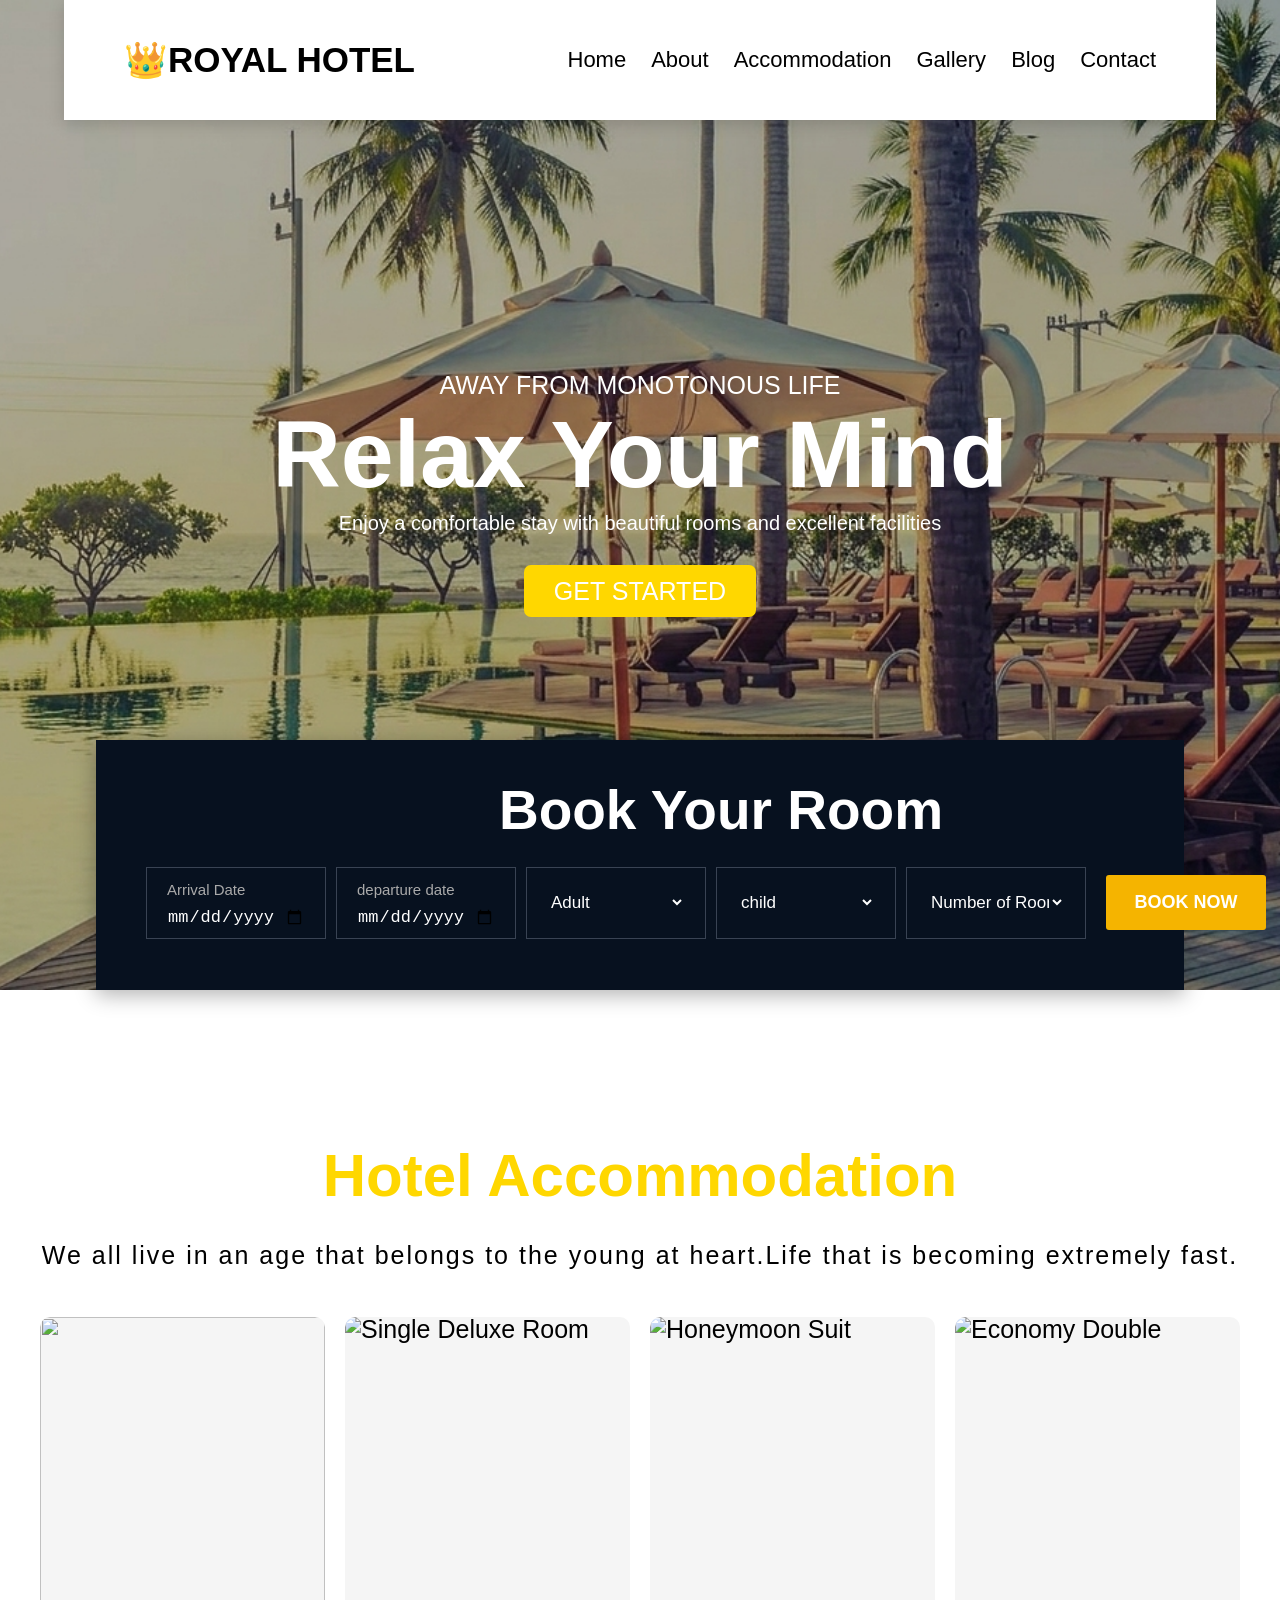
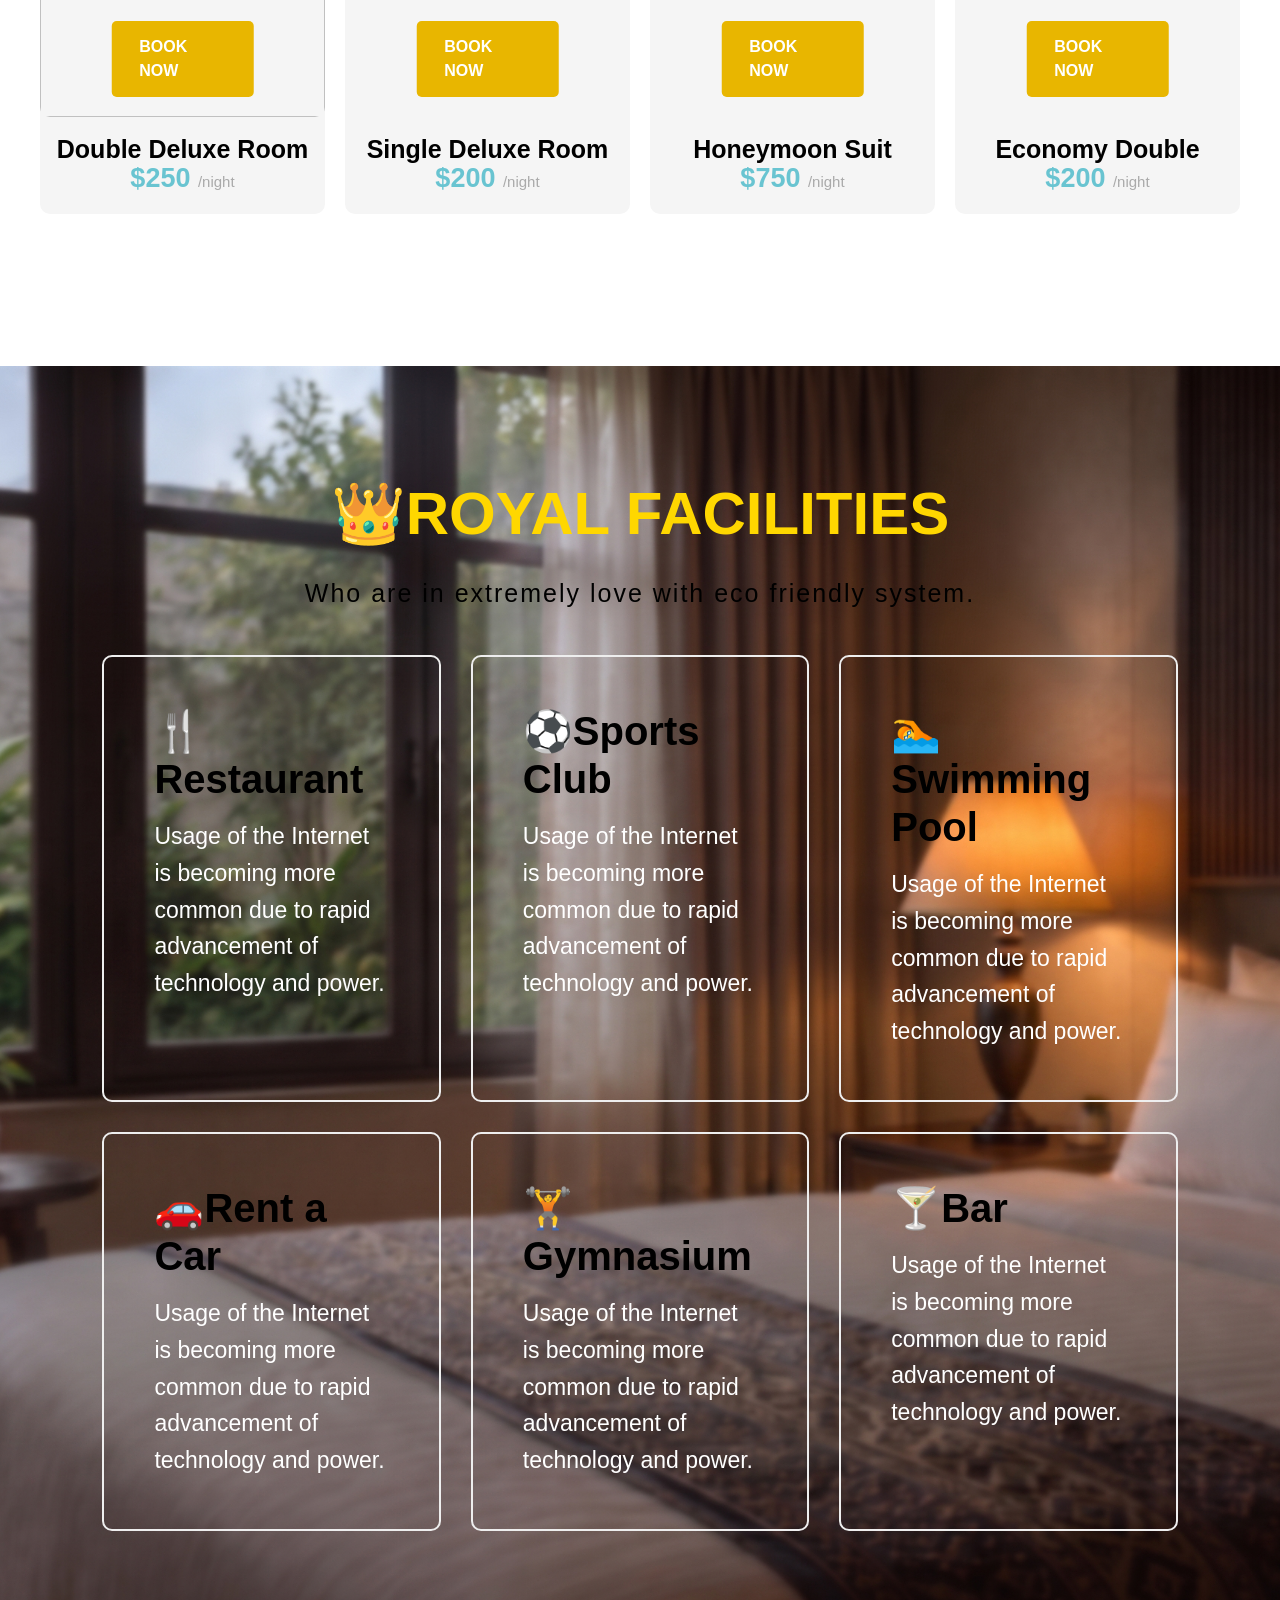
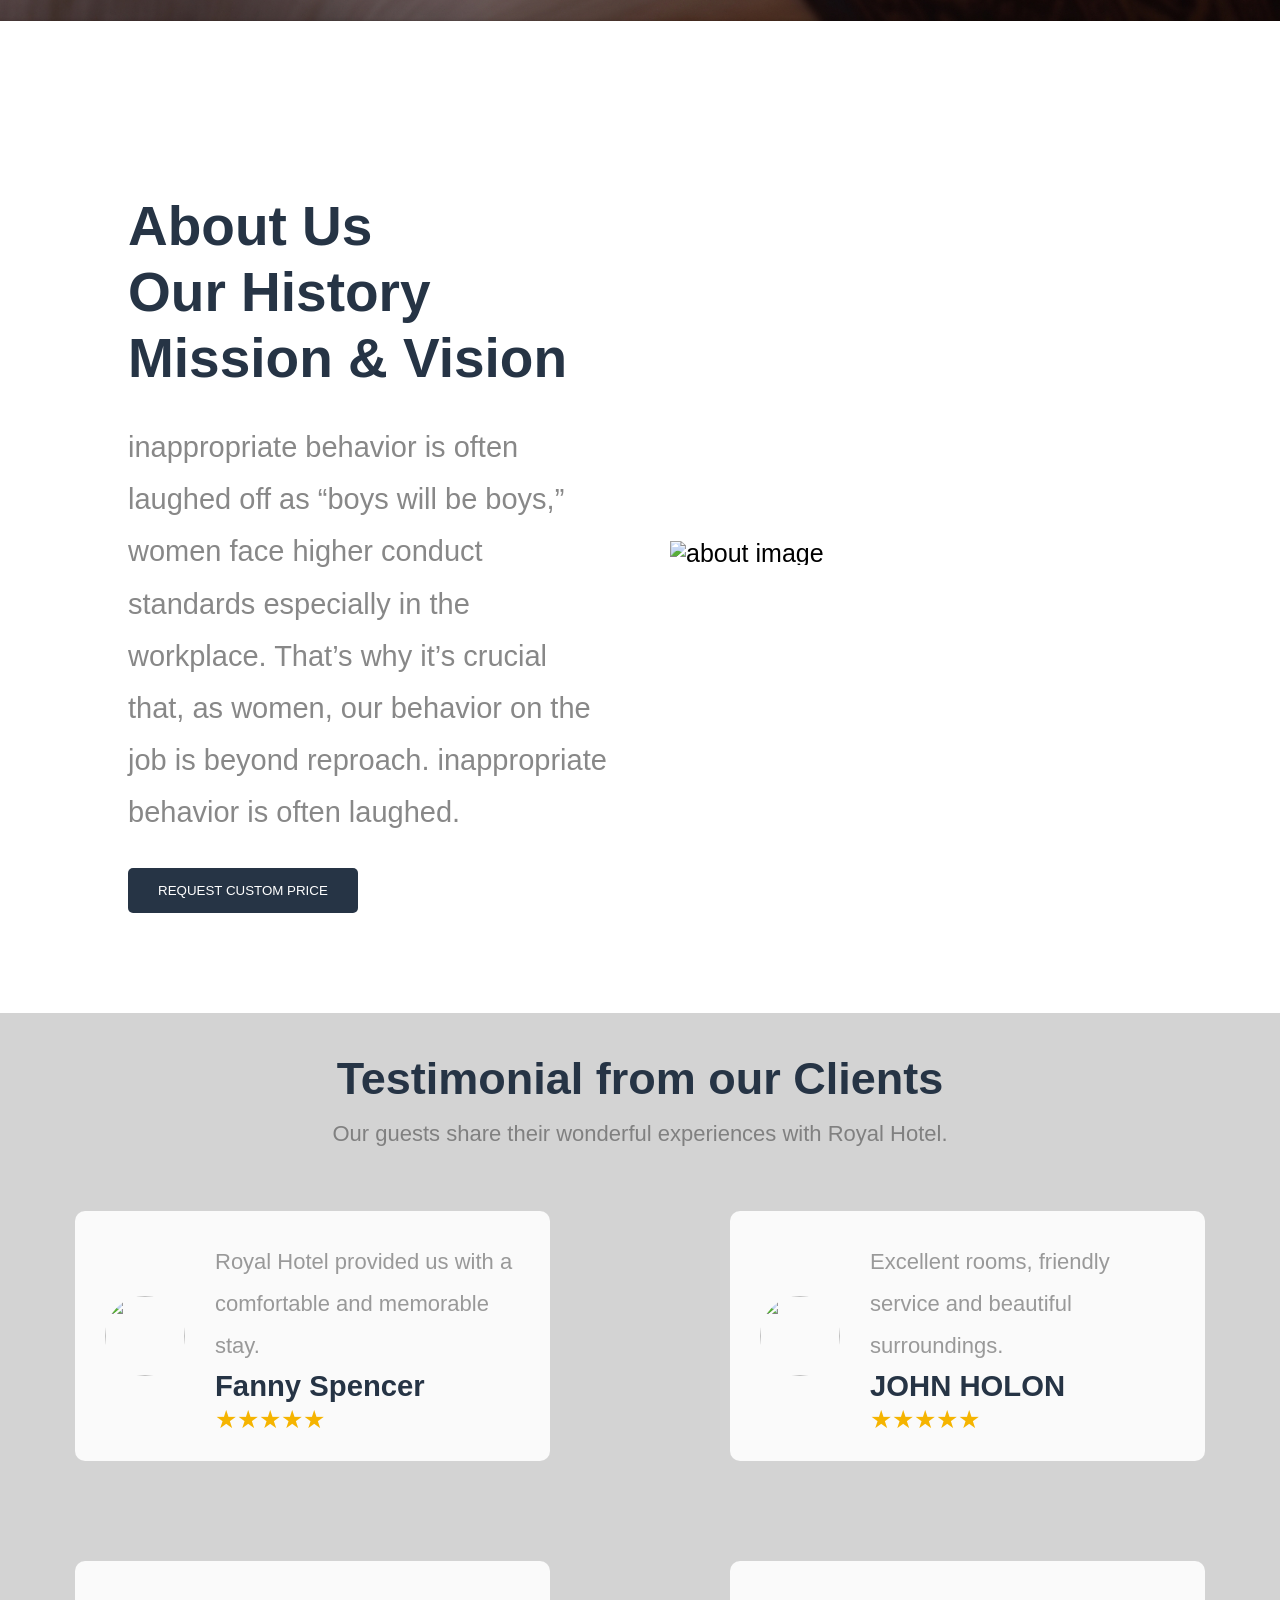
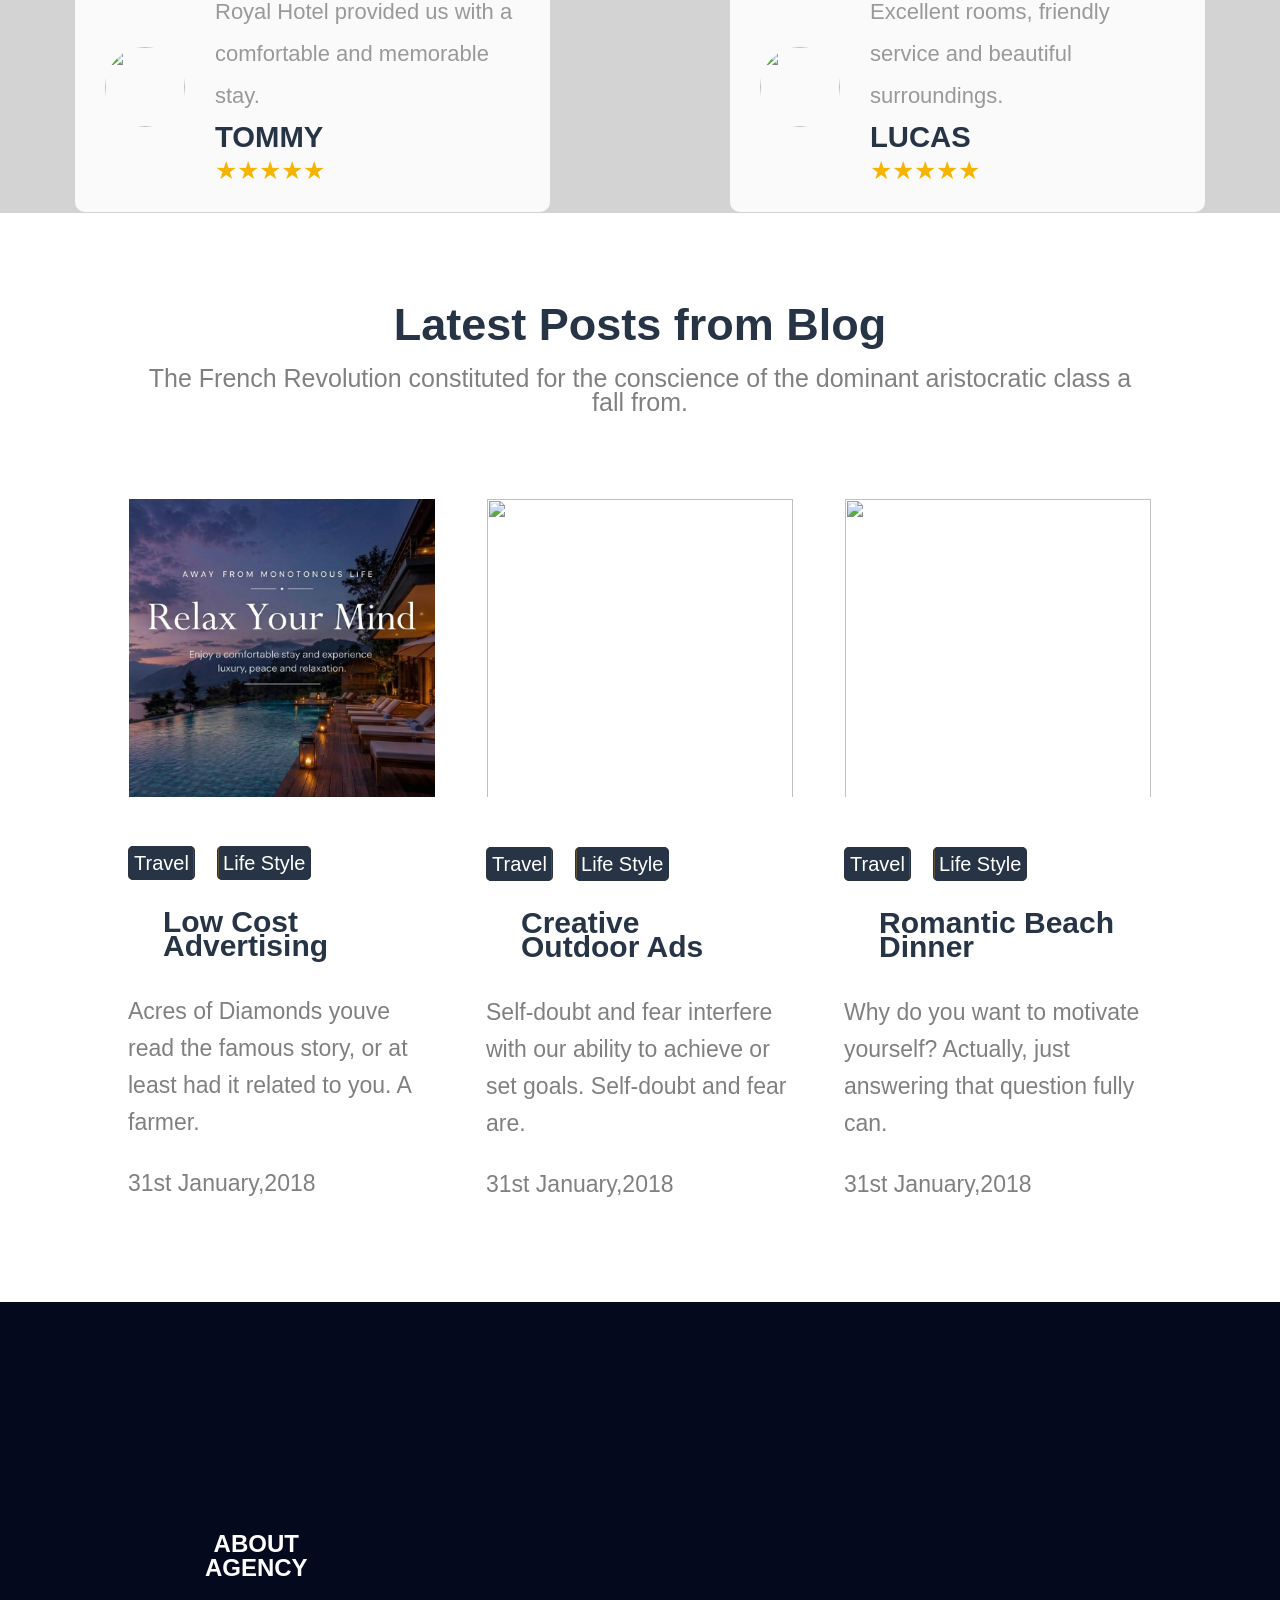
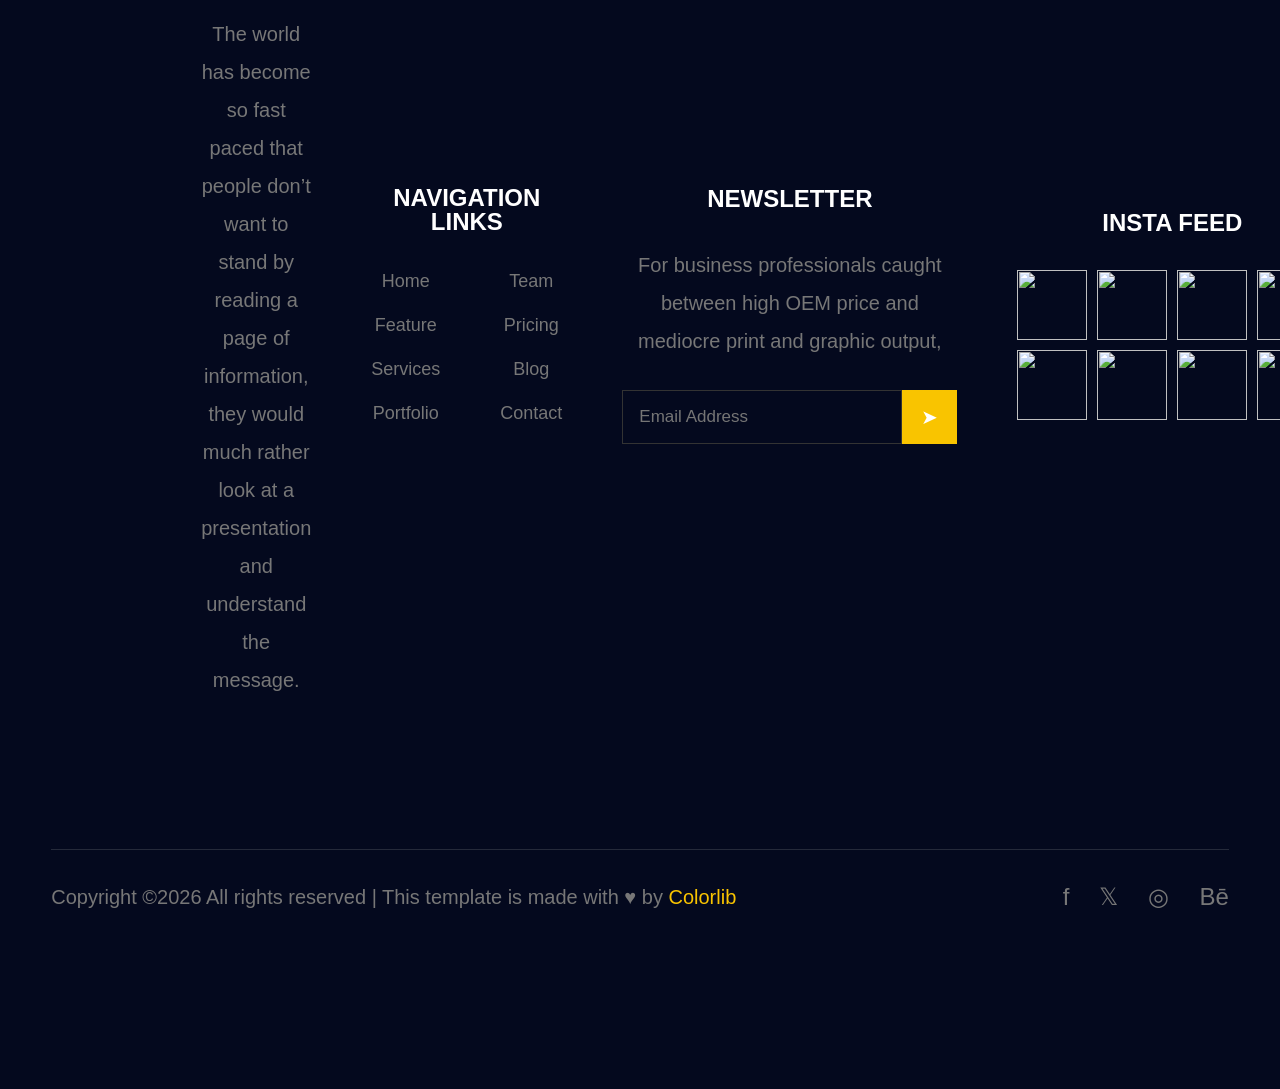
==== commit bb32e622: "changed" ====
--- a/index.html
+++ b/index.html
@@ -319,7 +319,7 @@
         <div class="blog-container">
 
             <div class="blog-card">
-                <img src="../ROYAL HOTEL/assets/image3.png"><br><br><br>
+                <img src="assets/image3.png"><br><br><br>
 
                 <p>Travel</p> &nbsp;&nbsp; <p>Life Style</p>
 
--- a/style.css
+++ b/style.css
@@ -79,7 +79,7 @@
     width: 100%;
     padding: 100px 40px;
     min-height: 650px;
-    background-image: url(../assets/image4.png);
+    background-image: url("assets/image4.png");
     background-size: cover;
     background-position: center;
     display: flex;
@@ -328,7 +328,7 @@
 
 .facilities {
     padding: 90px 8%;
-    background-image: url(../assets/gemini6.png);
+    background-image: url("assets/gemini6.png");
     background-size: cover;
     background-position: center;
 }
